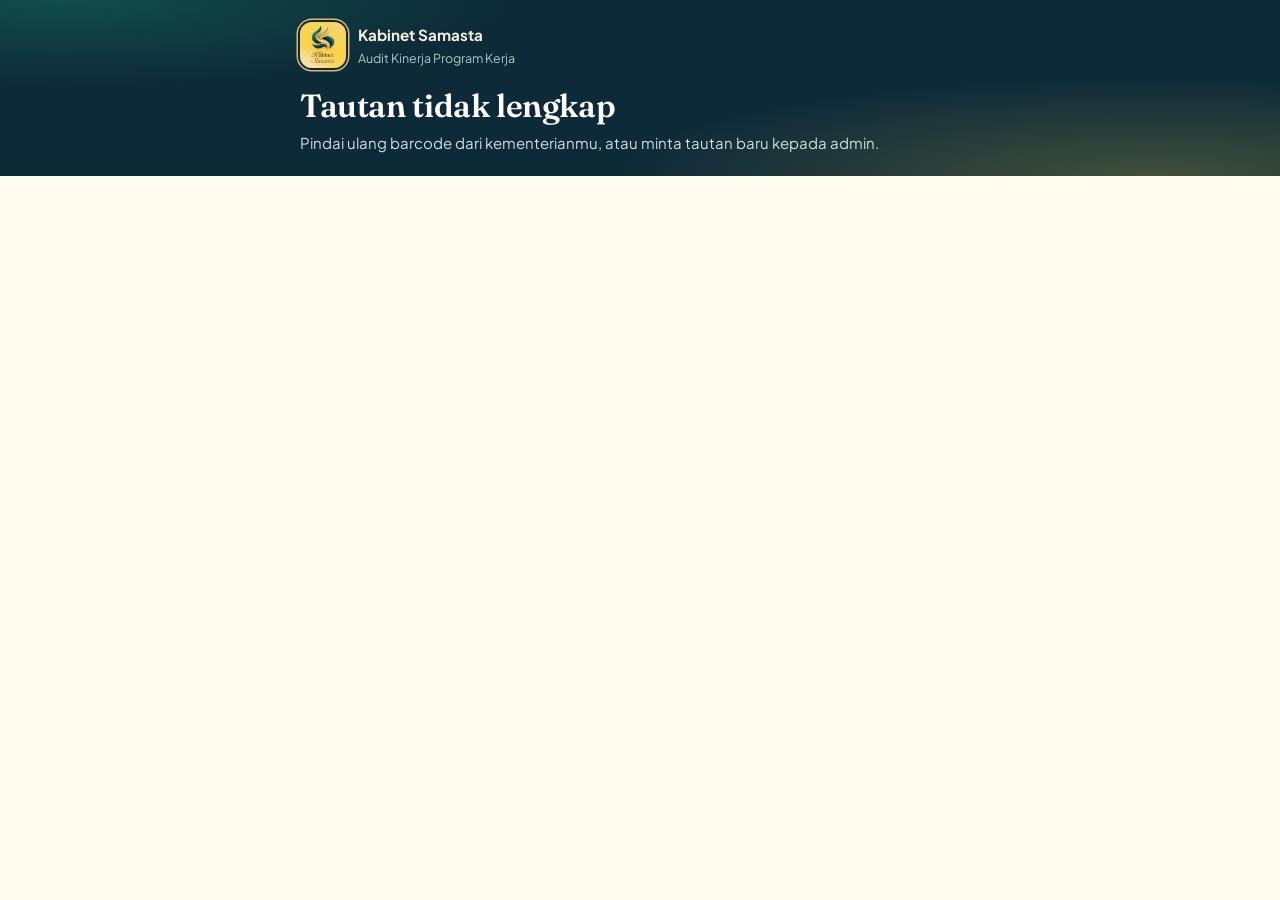
==== isi.html @ 8f0e62c9 "Add files via upload" ====
<!DOCTYPE html><html lang="id"><head><meta charset="utf-8"><meta name="viewport" content="width=device-width, initial-scale=1, viewport-fit=cover"><title>Isian Kinerja Kementerian | Kabinet Samasta</title>
<meta name="robots" content="noindex"><meta name="theme-color" content="#0d2a38"><link rel="icon" href="logo.webp">
<link rel="preconnect" href="https://fonts.googleapis.com"><link rel="preconnect" href="https://fonts.gstatic.com" crossorigin><link href="https://fonts.googleapis.com/css2?family=Fraunces:opsz,wght@9..144,500;9..144,600;9..144,700&family=Plus+Jakarta+Sans:wght@400;500;600;700&display=swap" rel="stylesheet"><link rel="stylesheet" href="tema.css">
<style>
body{background:var(--bg)}.top{background:var(--n);color:#f6f1de;padding:22px 20px 0;background-image:radial-gradient(60% 80% at 90% 100%,rgba(248,210,74,.22),transparent 70%),radial-gradient(50% 70% at 5% 0%,rgba(20,112,90,.5),transparent 70%)}
.wrap{width:min(680px,100%);margin:auto}.brand{display:flex;gap:12px;align-items:center}.brand img{width:46px;border-radius:26%;box-shadow:0 0 0 2px var(--n),0 0 0 3.5px #d9b872}.brand small{display:block;color:#a9cbc4;font-size:.78rem}.brand b{font-size:.95rem}
.top h1{color:#fff;margin:20px 0 6px;font-size:clamp(1.5rem,6vw,2rem)}.top p{color:#cde0dc;margin:0 0 20px}
.rail{display:flex;gap:4px;padding:0 0 0;margin-top:6px}.rail i{flex:1;height:5px;border-radius:5px 5px 0 0;background:rgba(255,255,255,.18)}.rail i.d{background:var(--g)}
main{padding:22px 16px 90px;max-width:680px;margin:auto}.bar{position:fixed;left:0;right:0;bottom:0;background:rgba(255,251,239,.94);-webkit-backdrop-filter:blur(12px);backdrop-filter:blur(12px);border-top:1px solid var(--bd);padding:10px 16px calc(10px + env(safe-area-inset-bottom,0px))}.bar .wrap{display:flex;gap:10px}.bar .bt{flex:1}
.hint{color:var(--mu);font-size:.88rem}.kc{border:1.5px solid var(--bd);border-radius:18px;padding:12px;margin-bottom:10px;background:#fff}.kc .kr{grid-template-columns:1fr 1fr 1fr}.kc .kr .kn{grid-column:1/-1}.kc .x{margin-top:8px}
.ring{width:84px;height:104px;margin:0 auto 18px;background:var(--g);border-radius:var(--arch);display:grid;place-items:center;font:700 2.2rem var(--serif);color:var(--n)}
.cd.sum p{display:flex;justify-content:space-between;gap:12px;border-bottom:1px solid var(--bd);padding:6px 0;margin:0}.cd.sum span{color:var(--mu)}
</style></head><body>
<header class="top"><div class="wrap"><div class="brand"><img src="logo.webp" alt="Kabinet Samasta"><div><b>Kabinet Samasta</b><small>Audit Kinerja Program Kerja</small></div></div><h1 id="jd">Memuat…</h1><p id="sb2"></p><div class="rail" id="rail"></div></div></header>
<main id="m"></main><div class="bar" id="bar" hidden><div class="wrap"><button class="bt" id="bk">Kembali</button><button class="bt p" id="nx">Lanjut</button></div></div><div id="toast"></div>
<script src="config.js"></script><script src="audit-api.js"></script>
<script>
const $=s=>document.querySelector(s),E=s=>String(s??'').replace(/[&<>"]/g,c=>({'&':'&amp;','<':'&lt;','>':'&gt;','"':'&quot;'}[c])),uid=()=>Math.random().toString(36).slice(2,8);
const P=new URLSearchParams(location.hash.slice(1)),MID=P.get('m')||'',TKN=P.get('k')||'',SK='isi_'+MID;
let INFO=null,ST=0,SID=null,D={},LIST=[];const STEPS=['Program','Tujuan & KPI','Pelaksanaan','Dampak','Bukti'];
try{LIST=JSON.parse(localStorage.getItem(SK+'_l'))||[]}catch(e){}
function toast(m){const d=document.createElement('div');d.textContent=m;$('#toast').append(d);setTimeout(()=>d.remove(),3200)}
const base=()=>({name:'',pic:'',date:'',period:'',type:'',status:'Berjalan',budget:'',obj:'',kr:'',okr:70,kpis:[{n:'',u:'',t:'',r:'',w:100}],time:80,qual:80,adm:80,impact:70,sat:4,benef:'',outcome:'',evidence:''});
const fl=(l,h,s)=>`<label class="fl"><span>${l}</span>${h}${s?`<small>${s}</small>`:''}</label>`;
const inp=(k,t='text',x='')=>`<input data-k="${k}" type="${t}" value="${E(D[k])}" ${x}>`;
const sld=(k,l,s)=>`<div class="fl"><div class="sc"><span style="font-weight:600;font-size:.85rem">${l}</span><output id="o_${k}">${D[k]}</output><input type="range" min="0" max="100" step="5" data-k="${k}" value="${D[k]}" oninput="$('#o_${k}').value=this.value"><small>${s}</small></div></div>`;
async function init(){
  if(!MID||!TKN)return fail('Tautan tidak lengkap','Pindai ulang barcode dari kementerianmu, atau minta tautan baru kepada admin.');
  const r=await AUDIT.api('info',{mid:MID,tk:TKN});
  if(!r.ok)return fail(r.error=='jaringan'?'Server tidak terjangkau':'Barcode tidak berlaku',r.error=='jaringan'?'Periksa koneksi internet lalu muat ulang halaman.':'Barcode ini sudah diganti atau salah. Minta barcode terbaru kepada admin.');
  INFO=r;$('#jd').textContent=r.nama;home()}
function fail(t,s){$('#jd').textContent=t;$('#sb2').textContent=s;$('#m').innerHTML='';$('#bar').hidden=true}
function rail(){$('#rail').innerHTML=STEPS.map((_,i)=>`<i class="${i<=ST?'d':''}"></i>`).join('')}
/* ---- beranda: daftar isian ---- */
async function home(){ST=-1;rail();$('#bar').hidden=true;$('#sb2').textContent='Kepala: '+(INFO.kepala||'-')+(INFO.periode?' · Periode '+INFO.periode:'');
  $('#m').innerHTML='<div class="cd" style="text-align:center"><h3>Tambah program kerja</h3><p class="hint">Isi satu program kerja per formulir. Butuh sekitar 5 menit. Jawaban tersimpan otomatis sebagai draf.</p><button class="bt p" onclick="baru()">Isi program kerja baru</button></div><div id="ls"></div>';
  if(LIST.length){const r=await AUDIT.api('status',{mid:MID,tk:TKN,sids:LIST.map(x=>x.sid)});const S={};(r.data||[]).forEach(x=>S[x.sid]=x);
    const lb={menunggu:['Menunggu audit',2],revisi:['Perlu revisi',3],sah:['Disahkan',0]};
    $('#ls').innerHTML='<h3 style="margin:22px 0 10px">Isian yang sudah dikirim</h3>'+LIST.map(x=>{const s=S[x.sid]||{},a=lb[s.aud];return`<div class="cd" style="margin-bottom:10px"><div style="display:flex;gap:10px;justify-content:space-between;align-items:center"><b>${E(x.name)}</b>${a?`<span class="b f${a[1]}">${a[0]}</span>`:''}</div>${s.cat?`<div class="wn" style="margin-top:10px"><b>Catatan admin:</b> ${E(s.cat)}</div>`:''}${s.aud=='revisi'&&s.data?`<button class="bt s p" style="margin-top:10px" onclick="revisi('${x.sid}')">Perbaiki isian</button>`:''}</div>`}).join('');window._S=S}
  const dr=localStorage.getItem(SK+'_d');if(dr)$('#m').insertAdjacentHTML('afterbegin','<div class="wn">Ada draf yang belum dikirim. <button class="bt s" onclick="baru(1)">Lanjutkan draf</button></div>')}
function baru(lanjut){SID=null;D=base();if(lanjut){try{D=Object.assign(base(),JSON.parse(localStorage.getItem(SK+'_d')))}catch(e){}}form()}
function revisi(sid){const s=(window._S||{})[sid];if(!s||!s.data)return;SID=sid;D=Object.assign(base(),s.data);form()}
/* ---- formulir bertahap ---- */
function form(){ST=0;$('#bar').hidden=false;$('#sb2').textContent=SID?'Perbaiki isian sesuai catatan admin':'Isi dengan data yang sebenarnya. Admin akan memeriksa bukti.';draw()}
function draw(){rail();const s=ST,h=[];
  if(s==0)h.push(fl('Nama program kerja *',inp('name')),fl('Penanggung jawab *',inp('pic')),fl('Tanggal pelaksanaan *',inp('date','date')),fl('Periode (bulan)',inp('period','month')),fl('Jenis program kerja',inp('type','text','placeholder="Contoh: Seminar, Pengabdian, Advokasi"')),fl('Status *',`<select data-k="status">${['Selesai','Berjalan','Belum dimulai','Tidak terlaksana','Dibatalkan'].map(x=>`<option ${D.status==x?'selected':''}>${x}</option>`).join('')}</select>`),fl('Anggaran terpakai (Rp)',inp('budget','number','min=0 inputmode="numeric"')));
  if(s==1)h.push(fl('Tujuan program (Objective) *',inp('obj','text','placeholder="Contoh: Meningkatkan keterlibatan mahasiswa"')),fl('Hasil kunci (Key Result)',inp('kr')),sld('okr','Keterkaitan dengan tujuan strategis kabinet','0 = tidak terkait, 100 = sangat terkait.'),'<h3 style="margin-top:18px">Indikator keberhasilan (KPI)</h3><p class="hint">Total bobot semua KPI harus 100%.</p><div id="kl">'+D.kpis.map(kpi).join('')+'</div><button class="bt s" onclick="addK()">Tambah KPI</button><p id="kw" style="margin-top:8px"></p>');
  if(s==2)h.push('<p class="hint">Nilai dirimu dengan jujur. Admin akan membandingkannya dengan bukti.</p>',sld('time','Ketepatan waktu','Pelaksanaan sesuai jadwal rencana.'),sld('qual','Kualitas pelaksanaan','Acara berjalan sesuai standar dan rencana.'),sld('adm','Kelengkapan administrasi','Proposal, LPJ, absensi, dan dokumentasi lengkap.'));
  if(s==3)h.push(fl('Jumlah penerima manfaat',inp('benef','number','min=0 inputmode="numeric"')),sld('impact','Dampak program','0 = tanpa dampak, 100 = dampak nyata dan berkelanjutan.'),fl('Perubahan yang dihasilkan (outcome)',inp('outcome')),`<div class="fl"><span style="font-weight:600;font-size:.85rem;display:block;margin-bottom:5px">Kepuasan peserta (1–5)</span><div class="stk">${[1,2,3,4,5].map(n=>`<button class="${n<=Math.round(D.sat)?'on':''}" onclick="star(${n})" aria-label="${n} bintang">★</button>`).join('')}</div><small class="hint" style="display:block;text-align:center">Dari survei peserta bila ada. 1 sangat tidak puas, 5 sangat puas.</small></div>`);
  if(s==4)h.push(fl('Bukti pendukung','<textarea data-k="evidence" placeholder="Satu tautan atau nama dokumen per baris&#10;LPJ: https://…&#10;Dokumentasi: https://…">'+E(D.evidence)+'</textarea>','Wajib bila status Selesai atau Berjalan.'),'<div class="cd sum" id="rv"></div>');
  $('#m').innerHTML=(s==4?'':'')+h.join('')+'<div class="er" id="er"></div>';$('#m').dataset.s=s;if(s==1)kwt();if(s==4)review();
  $('#bk').textContent=s==0?'Batal':'Kembali';$('#nx').textContent=s==4?'Kirim isian':'Lanjut';scrollTo(0,0)}
const kpi=k=>`<div class="kc"><div class="kr"><input class="kn" placeholder="Nama KPI, contoh: Jumlah peserta" value="${E(k.n)}"><input class="ku" placeholder="Satuan" value="${E(k.u)}"><input class="kt" type="number" min="0" inputmode="decimal" placeholder="Target" value="${k.t}"><input class="kv" type="number" min="0" inputmode="decimal" placeholder="Realisasi" value="${k.r}"></div><div class="kr" style="grid-template-columns:auto 1fr auto;margin:8px 0 0;align-items:center"><span class="hint">Bobot KPI (%)</span><input class="kw" type="number" min="0" max="100" inputmode="numeric" placeholder="Bobot %" value="${k.w}" oninput="kwt()"><button class="bt s r" onclick="this.closest('.kc').remove();kwt()">Hapus</button></div></div>`;
function addK(){grab();D.kpis.push({n:'',u:'',t:'',r:'',w:''});draw()}
function kwt(){const t=[...document.querySelectorAll('.kw')].reduce((a,i)=>a+(+i.value||0),0),e=$('#kw');if(e)e.innerHTML=`Total bobot: <b style="color:var(--c${t==100?0:4})">${t}%</b>`}
function star(n){D.sat=n;document.querySelectorAll('.stk button').forEach((b,i)=>b.classList.toggle('on',i<n))}
function grab(){document.querySelectorAll('[data-k]').forEach(e=>{D[e.dataset.k]=e.type=='range'||e.type=='number'&&['okr','time','qual','adm','impact'].includes(e.dataset.k)?+e.value:e.value.trim?e.value.trim():e.value});
  if(document.querySelector('.kc'))D.kpis=[...document.querySelectorAll('.kc')].map(r=>({n:r.querySelector('.kn').value.trim(),u:r.querySelector('.ku').value.trim(),t:r.querySelector('.kt').value,r:r.querySelector('.kv').value,w:r.querySelector('.kw').value}));
  try{if(!SID)localStorage.setItem(SK+'_d',JSON.stringify(D))}catch(e){}}
function check(s){const e=[];
  if(s==0){if(!D.name)e.push('Nama program kerja wajib diisi.');if(!D.pic)e.push('Penanggung jawab wajib diisi.');if(!D.date)e.push('Tanggal pelaksanaan wajib diisi.')}
  if(s==1){if(!D.obj)e.push('Tujuan program wajib diisi.');const k=D.kpis;if(!k.length)e.push('Tambahkan minimal satu KPI.');k.forEach((x,i)=>{if(!x.n||x.t===''||x.r===''||x.w==='')e.push('KPI '+(i+1)+': nama, target, realisasi, dan bobot wajib diisi.');else if(!(+x.t>0))e.push('KPI '+(i+1)+': target harus lebih dari 0.')});if(k.reduce((a,x)=>a+(+x.w||0),0)!=100)e.push('Total bobot KPI harus tepat 100%.')}
  if(s==4&&['Selesai','Berjalan'].includes(D.status)&&!D.evidence)e.push('Status '+D.status+' wajib menyertakan bukti (tautan atau nama dokumen).');return e}
function review(){$('#rv').innerHTML=`<h3>Periksa sebelum mengirim</h3>${[['Program',D.name],['Penanggung jawab',D.pic],['Status',D.status],['KPI',D.kpis.length+' indikator'],['Waktu / Kualitas / Admin',D.time+' / '+D.qual+' / '+D.adm],['Dampak',D.impact],['Kepuasan',D.sat+' dari 5'],['Penerima manfaat',D.benef||0]].map(([a,b])=>`<p><span>${a}</span><b>${E(b)}</b></p>`).join('')}`}
$('#bk').onclick=()=>{grab();if(ST==0){if(confirm('Keluar dari formulir? Draf tetap tersimpan.'))home()}else{ST--;draw()}};
$('#nx').onclick=async()=>{grab();const e=check(ST);if(e.length)return $('#er').innerHTML=e.map(x=>'• '+E(x)).join('<br>');
  if(ST<4){ST++;return draw()}
  const b=$('#nx');b.disabled=true;b.textContent='Mengirim…';
  const r=await AUDIT.api('kirim',{mid:MID,tk:TKN,sid:SID,data:Object.assign({},D,{kpis:D.kpis.map(k=>({n:k.n,u:k.u,t:+k.t,r:+k.r,w:+k.w}))})});b.disabled=false;
  if(!r.ok){b.textContent='Kirim isian';return $('#er').textContent=r.error=='jaringan'?'Koneksi gagal. Isian belum terkirim, coba lagi.':r.error=='terkunci'?'Isian ini sudah disahkan dan tidak bisa diubah.':'Isian ditolak server ('+r.error+'). Periksa data lalu coba lagi.'}
  if(!LIST.some(x=>x.sid==r.sid))LIST.unshift({sid:r.sid,name:D.name});try{localStorage.setItem(SK+'_l',JSON.stringify(LIST));if(!SID)localStorage.removeItem(SK+'_d')}catch(e){}
  $('#bar').hidden=true;ST=5;rail();$('#sb2').textContent='';$('#m').innerHTML=`<div class="cd" style="text-align:center"><div class="ring">✓</div><h2>Isian terkirim</h2><p>Terima kasih. Admin akan memeriksa isian <b>${E(D.name)}</b>. Buka kembali barcode ini untuk melihat status audit atau catatan revisi.</p><button class="bt p" onclick="home()">Kembali ke beranda</button></div>`};
init();
</script></body></html>
---- tema.css ----
/* tema.css: tampilan Kabinet Samasta (dipakai index.html dan isi.html) */
:root{--g:#f8d24a;--gs:#ffe27a;--gd:#8a6a2f;--t:#14705a;--n:#0d2a38;--n2:#123a42;--bg:#fffbef;--sand:#f6efd3;--cd:#fff;--tx:#0d2a38;--mu:#5b5a48;--bd:#e6dcb0;--c0:#14705a;--c1:#6fa83a;--c2:#e0a800;--c3:#e8742a;--c4:#b3261e;--sh:0 1px 2px rgba(13,42,56,.06),0 8px 24px -12px rgba(13,42,56,.18);--serif:"Fraunces",Georgia,serif;--sans:"Plus Jakarta Sans",system-ui,-apple-system,"Segoe UI",Roboto,sans-serif;--arch:999px 999px 0 0;box-sizing:border-box;padding-top:env(safe-area-inset-top,0px);padding-bottom:env(safe-area-inset-bottom,0px)}
[hidden]{display:none!important}html{scroll-padding-top:env(safe-area-inset-top,0px);height:100%;-webkit-text-size-adjust:100%}*{box-sizing:border-box}
body{margin:0;font:15px/1.65 var(--sans);background:var(--bg);color:var(--tx);min-height:100%;-webkit-font-smoothing:antialiased}
h1,h2,h3{font-family:var(--serif);margin:0 0 .4em;color:var(--n);font-weight:600;letter-spacing:-.012em;text-wrap:balance}
h1{font-size:clamp(1.6rem,3.4vw,2.2rem);line-height:1.15}h2{font-size:1.35rem}h3{font-size:1.08rem}p{margin:.3em 0}.tx{fill:var(--tx)}a{color:var(--t)}
button,input,select,textarea{font:inherit;color:inherit}::selection{background:var(--g);color:var(--n)}
.bt{min-height:44px;padding:0 20px;border-radius:999px;border:1.5px solid var(--bd);background:var(--cd);cursor:pointer;font-weight:600;transition:transform .2s,background .2s,box-shadow .2s}
.bt:hover{background:var(--sand)}.bt.p{background:linear-gradient(180deg,var(--gs),var(--g));border-color:transparent;color:var(--n);box-shadow:0 6px 18px -8px rgba(248,210,74,.9)}.bt.p:hover{transform:translateY(-1px)}
.bt.d{background:var(--n);color:#fff;border-color:transparent}.bt.d:hover{background:var(--n2)}.bt.r{color:var(--c4);border-color:var(--c4)}.bt:disabled{opacity:.45;cursor:not-allowed}.bt.s{min-height:36px;padding:0 14px;font-size:.85rem}
input,select,textarea{width:100%;min-height:46px;padding:8px 14px;border:1.5px solid var(--bd);border-radius:14px;background:#fff}textarea{min-height:90px}input:focus,select:focus,textarea:focus{border-color:var(--t)}
input[type=range]{padding:0;min-height:30px;accent-color:var(--t);border:0;background:none}
:focus-visible{outline:3px solid var(--g);outline-offset:2px;border-radius:8px}
/* masuk */
#login{min-height:100vh;display:grid;place-items:center;padding:20px;background:radial-gradient(60% 70% at 85% 100%,rgba(248,210,74,.22),transparent 70%),radial-gradient(50% 60% at 8% 0%,rgba(20,112,90,.5),transparent 70%),var(--n)}
.lc{background:linear-gradient(165deg,#fde37a,#f8d24a 55%,#f1c332);border-radius:999px 999px 28px 28px;padding:44px 28px 30px;max-width:380px;width:100%;text-align:center;box-shadow:0 24px 60px -20px rgba(0,0,0,.6)}
.lc img{width:150px;border-radius:26%;box-shadow:0 0 0 5px var(--bg),0 0 0 6.5px #d9b872,0 14px 30px rgba(13,42,56,.35)}.lc h2{margin-top:18px}.lc p{color:var(--gd);font-weight:600}
.lc input{text-align:center;letter-spacing:.3em;margin:14px 0 8px;border-color:rgba(13,42,56,.25)}.lc .bt.p{background:var(--n);color:var(--g);box-shadow:none}
.er{color:var(--c4);font-size:.9rem;min-height:1.3em;font-weight:600}
/* kerangka admin */
.app{display:grid;grid-template-columns:260px 1fr;min-height:100vh}
#sb{background:var(--n);color:#dbe8e4;padding:20px 14px;position:sticky;top:0;height:100vh;overflow:auto;display:flex;flex-direction:column;gap:3px;border-right:1px solid #21505a}
#sb .lg{width:100%;max-width:120px;border-radius:26%;margin:0 auto 6px;display:block;box-shadow:0 0 0 4px var(--n),0 0 0 5.5px #d9b872}#sb .bn{text-align:center;font:600 .95rem var(--serif);color:var(--g);margin-bottom:18px}#sb .bn small{display:block;font:500 .75rem var(--sans);color:#a9cbc4}
#sb a{display:flex;gap:10px;align-items:center;padding:10px 14px;border-radius:999px;color:#bcd5cf;text-decoration:none;cursor:pointer;font-weight:500;font-size:.92rem;transition:background .2s}#sb a.on{background:var(--g);color:var(--n);font-weight:700}#sb a:hover:not(.on){background:rgba(255,255,255,.08)}
#sb a em{margin-left:auto;font-style:normal;background:var(--c3);color:#fff;border-radius:99px;font-size:.72rem;padding:0 8px;font-weight:700}
svg.i{width:19px;height:19px;stroke:currentColor;fill:none;stroke-width:1.8;stroke-linecap:round;stroke-linejoin:round;flex:none}
.tb{display:flex;gap:10px;padding:12px 24px;align-items:center;border-bottom:1px solid var(--bd);position:sticky;top:0;background:rgba(255,251,239,.9);-webkit-backdrop-filter:blur(12px);backdrop-filter:blur(12px);z-index:5}.tb button{display:none}.tb input{border-radius:999px;max-width:520px}
main{padding:28px 24px 48px;max-width:1200px}
.cd{background:var(--cd);border:1px solid var(--bd);border-radius:20px;padding:20px;box-shadow:var(--sh)}
.gr{display:grid;gap:16px;grid-template-columns:repeat(auto-fit,minmax(min(100%,300px),1fr))}.gs{grid-template-columns:repeat(auto-fit,minmax(min(100%,170px),1fr))}
.kp b{display:block;font:600 1.9rem/1.1 var(--serif);color:var(--n);font-variant-numeric:tabular-nums}.kp span{color:var(--mu);font-size:.85rem}
.kp.h{background:var(--n);border-color:var(--n)}.kp.h b{color:var(--g)}.kp.h span{color:#a9cbc4}
.hd{display:flex;gap:16px;align-items:center;margin-bottom:20px;flex-wrap:wrap}.hd>img{width:72px;border-radius:26%;box-shadow:0 0 0 3px var(--bg),0 0 0 4.5px #d9b872}.hd div{flex:1;min-width:200px}.hd p{color:var(--mu)}
.b{display:inline-block;padding:2px 11px;border-radius:99px;font-size:.78rem;font-weight:700;color:#fff;white-space:nowrap}
.f0{background:var(--c0)}.f1{background:var(--c1)}.f2{background:var(--c2);color:var(--n)}.f3{background:var(--c3)}.f4{background:var(--c4)}.f5{background:#8a8a78}
.br{margin:9px 0}.bl{display:flex;justify-content:space-between;font-size:.88rem}.tk{height:9px;background:var(--sand);border-radius:9px;overflow:hidden}.tk i{display:block;height:100%;border-radius:9px;transition:width .5s}
.ov{overflow-x:auto}table{border-collapse:collapse;width:100%;font-size:.9rem}th,td{padding:10px;border-bottom:1px solid var(--bd);text-align:left;white-space:nowrap}th{color:var(--mu);font-weight:600;font-size:.8rem}tr.cl{cursor:pointer}tr.cl:hover{background:var(--sand)}
.em{padding:32px;text-align:center;color:var(--mu);border:1.5px dashed #d3c68f;border-radius:24px}
.fb{display:flex;gap:8px;flex-wrap:wrap;margin-bottom:16px}.fb select{width:auto;flex:1;min-width:140px;border-radius:999px}
.tabs{display:flex;gap:6px;flex-wrap:wrap;margin-bottom:14px}.tabs button{min-height:38px;padding:0 16px;border-radius:99px;border:1.5px solid var(--bd);background:var(--cd);cursor:pointer;font-weight:500}.tabs .on{background:var(--g);border-color:var(--g);color:var(--n);font-weight:700}
.dn{display:flex;gap:14px;align-items:center;flex-wrap:wrap}.dn ul{list-style:none;padding:0;margin:0}.dn li i{display:inline-block;width:10px;height:10px;border-radius:3px;margin-right:6px}.rd{max-width:300px;width:100%;display:block;margin:auto}
.fl{display:block;margin:12px 0}.fl>span{display:block;font-size:.85rem;font-weight:600;margin-bottom:5px}.fl small{color:var(--mu)}
.steps{display:flex;gap:6px;margin-bottom:16px;overflow-x:auto}.steps button{flex:1;min-width:84px;min-height:42px;border-radius:99px;border:1.5px solid var(--bd);background:var(--cd);font-size:.8rem;cursor:pointer;font-weight:500}.steps .on{background:var(--g);border-color:var(--g);color:var(--n);font-weight:700}
.stp{display:none}.stp.on{display:block}.kr{display:grid;grid-template-columns:2fr 1fr 1fr 1fr 1fr auto;gap:6px;margin-bottom:8px}
.wn{background:rgba(248,210,74,.25);border-left:4px solid var(--c2);padding:9px 14px;border-radius:10px;margin:8px 0;font-size:.9rem}.wn.x{background:rgba(179,38,30,.09);border-color:var(--c4)}
.ok{background:rgba(20,112,90,.1);border-left:4px solid var(--t);padding:9px 14px;border-radius:10px;margin:8px 0;font-size:.9rem}
#dlg{position:fixed;inset:0;background:rgba(13,42,56,.55);display:grid;place-items:center;padding:16px;z-index:50}#dlg>div{background:var(--cd);border-radius:24px;padding:24px;max-width:460px;width:100%;max-height:90vh;overflow:auto}
#toast{position:fixed;bottom:calc(16px + env(safe-area-inset-bottom,0px));left:50%;transform:translateX(-50%);z-index:60;display:grid;gap:6px}#toast div{background:var(--n);color:var(--g);padding:11px 18px;border-radius:999px;box-shadow:0 8px 20px rgba(0,0,0,.25);font-weight:600}
/* barcode */
.qrc{text-align:center}.qrc .qq{width:min(100%,220px);margin:6px auto 10px;padding:10px;background:#fff;border:1.5px solid var(--bd);border-radius:20px}.qrc .qq svg{width:100%;height:auto;display:block}.qrc code{display:block;font-size:.72rem;color:var(--mu);word-break:break-all;margin:6px 0}
.arc{background:linear-gradient(165deg,#fde37a,#f8d24a 55%,#f1c332);border-radius:999px 999px 20px 20px;padding:34px 18px 18px;text-align:center}
.pill{display:inline-block;padding:2px 12px;border-radius:99px;font-size:.78rem;font-weight:700;background:var(--sand);color:var(--n);border:1px solid var(--bd)}
.stk{display:flex;gap:6px;justify-content:center;margin:6px 0}.stk button{width:46px;height:46px;border-radius:50%;border:1.5px solid var(--bd);background:#fff;font-size:1.25rem;cursor:pointer;color:#b9ad7a}.stk .on{background:var(--g);border-color:var(--g);color:var(--n)}
.sc{display:grid;grid-template-columns:1fr auto;gap:2px 12px;align-items:center}.sc output{font:600 1.2rem var(--serif);min-width:2.4em;text-align:right}.sc small{grid-column:1/-1;color:var(--mu)}
#rpt{display:none}
@media(max-width:820px){.app{grid-template-columns:1fr}#sb{position:fixed;left:0;top:0;width:260px;z-index:40;transform:translateX(-105%);transition:transform .2s}#sb.o{transform:none}.tb button{display:block}main{padding:14px}.kr{grid-template-columns:1fr 1fr}.kr .kn{grid-column:1/-1}}
@media print{@page{size:A4;margin:18mm 14mm;@top-left{content:"Kabinet Samasta · Laporan Kinerja";font-size:9pt;color:#0F6B5A}@bottom-right{content:"Halaman " counter(page);font-size:9pt}}
body>*:not(#rpt){display:none!important}#rpt{display:block;color:#111;background:#fff;-webkit-print-color-adjust:exact;print-color-adjust:exact;font-size:10.5pt}#rpt .cd{box-shadow:none;break-inside:avoid;margin-bottom:8px}#rpt section{break-before:page}#rpt section:first-child{break-before:auto}#rpt h1,#rpt h2,#rpt h3{color:#0B2A3C}#rpt .cv{text-align:center;padding-top:50mm}#rpt .cv img{width:60mm;border-radius:6mm}#rpt tr{break-inside:avoid}#rpt .tx{fill:#111}.gr{display:block}.gr>*{margin-bottom:8px}}
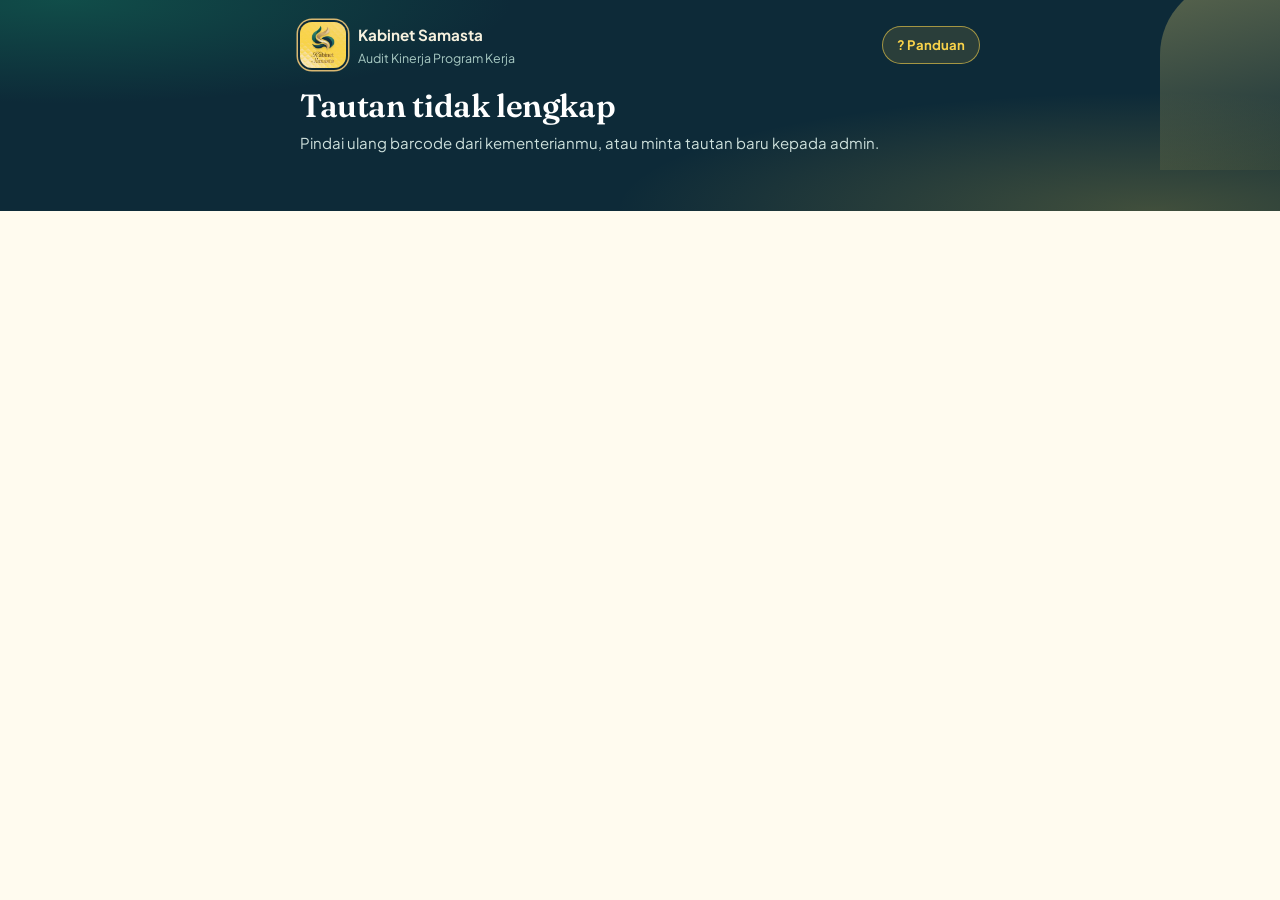
==== commit 23240556: "Add files via upload" ====
--- a/isi.html
+++ b/isi.html
@@ -10,30 +10,54 @@
 .hint{color:var(--mu);font-size:.88rem}.kc{border:1.5px solid var(--bd);border-radius:18px;padding:12px;margin-bottom:10px;background:#fff}.kc .kr{grid-template-columns:1fr 1fr 1fr}.kc .kr .kn{grid-column:1/-1}.kc .x{margin-top:8px}
 .ring{width:84px;height:104px;margin:0 auto 18px;background:var(--g);border-radius:var(--arch);display:grid;place-items:center;font:700 2.2rem var(--serif);color:var(--n)}
 .cd.sum p{display:flex;justify-content:space-between;gap:12px;border-bottom:1px solid var(--bd);padding:6px 0;margin:0}.cd.sum span{color:var(--mu)}
+
+.top{position:relative;overflow:hidden}.top::before{content:"";position:absolute;right:-30px;top:-20px;width:150px;height:190px;border-radius:999px 999px 0 0;background:linear-gradient(165deg,rgba(253,227,122,.32),rgba(248,210,74,.04));pointer-events:none}.top .wrap{position:relative}
+.brand .gb{margin-left:auto;min-height:38px;padding:0 14px;border-radius:999px;border:1.5px solid rgba(248,210,74,.6);background:rgba(248,210,74,.12);color:var(--g);font-weight:700;font-size:.82rem;cursor:pointer}
+.stl{margin:0 0 8px;font-size:.78rem;color:var(--g);font-weight:700;letter-spacing:.05em;text-transform:uppercase;min-height:1.2em}
+.rail i{transition:background .4s,transform .4s;transform-origin:bottom}.rail i.d{transform:scaleY(1.5)}
+.gd{background:#fff;border:1.5px solid var(--bd);border-radius:20px;margin-bottom:16px;box-shadow:var(--sh);overflow:hidden}.gd summary{list-style:none;display:flex;gap:10px;align-items:center;padding:14px 16px;cursor:pointer}.gd summary::-webkit-details-marker{display:none}.gd summary b{flex:1;font-family:var(--serif);font-size:1rem}.gd summary em{font-style:normal;font-size:.74rem;color:var(--mu)}
+.gi{width:28px;height:28px;border-radius:50%;background:var(--g);color:var(--n);display:grid;place-items:center;font-weight:800;flex:none}.gd>p{margin:0;padding:0 16px 10px}.gx{margin:0 16px 16px;padding:12px 14px;border-radius:14px;background:var(--sand);font-size:.88rem;line-height:1.65}
+.hw{display:grid;gap:10px;margin-bottom:16px}.hs{display:grid;grid-template-columns:44px 1fr;gap:0 12px;background:#fff;border:1.5px solid var(--bd);border-radius:18px;padding:12px 14px;align-items:center}.hs i{grid-row:1/3;width:44px;height:52px;border-radius:999px 999px 10px 10px;background:linear-gradient(165deg,#fde37a,#f8d24a);display:grid;place-items:center;font:700 1.2rem var(--serif);font-style:normal;color:var(--n)}.hs b{font-family:var(--serif)}.hs span{color:var(--mu);font-size:.86rem}
+.kh{display:flex;justify-content:space-between;align-items:center;margin-bottom:8px}.ac{background:var(--sand);border-radius:99px;padding:1px 12px;font-weight:700;font-size:.8rem;transition:background .3s}.kf{display:block}.kf small{display:block;font-size:.75rem;font-weight:600;color:var(--mu);margin:0 0 3px}.kn2{margin-bottom:8px}.kr3{display:grid;grid-template-columns:repeat(3,1fr);gap:8px}.kb{display:flex;gap:10px;align-items:flex-end;margin-top:8px}.kb .kf{flex:1}
+@media(max-width:420px){.kr3{grid-template-columns:1fr 1fr}.kr3 .kf:first-child{grid-column:1/-1}}
+#m.swap>*{animation:rise .45s cubic-bezier(.2,.7,.2,1) backwards}#m.swap>*:nth-child(2){animation-delay:.05s}#m.swap>*:nth-child(3){animation-delay:.1s}#m.swap>*:nth-child(n+4){animation-delay:.15s}
+#gls{position:fixed;inset:0;background:rgba(13,42,56,.6);z-index:70;display:flex;align-items:flex-end;justify-content:center;animation:fade .25s}.gsh{background:var(--bg);width:min(680px,100%);max-height:86vh;overflow:auto;border-radius:28px 28px 0 0;padding:20px 16px calc(20px + env(safe-area-inset-bottom,0px));animation:sheet .42s cubic-bezier(.2,.9,.2,1)}.gsh .gd{margin-bottom:10px}
+@keyframes fade{from{opacity:0}}@keyframes sheet{from{transform:translateY(100%)}}
+.cfw{position:relative;width:84px;height:104px;margin:0 auto 18px}.cfw .ring{margin:0;animation:pop .6s backwards}.ring svg{width:44px;height:44px;fill:none;stroke:var(--n);stroke-width:5;stroke-linecap:round;stroke-linejoin:round;stroke-dasharray:50;stroke-dashoffset:50;animation:dr .5s .35s forwards}@keyframes dr{to{stroke-dashoffset:0}}
+.cfw s{position:absolute;left:50%;top:55%;width:8px;height:8px;border-radius:2px;opacity:0;animation:bst .9s .3s ease-out forwards}@keyframes bst{0%{opacity:1;transform:rotate(var(--a)) translateY(0)}100%{opacity:0;transform:rotate(var(--a)) translateY(calc(var(--d)*-1.7)) scale(.5)}}
 </style></head><body>
-<header class="top"><div class="wrap"><div class="brand"><img src="logo.webp" alt="Kabinet Samasta"><div><b>Kabinet Samasta</b><small>Audit Kinerja Program Kerja</small></div></div><h1 id="jd">Memuat…</h1><p id="sb2"></p><div class="rail" id="rail"></div></div></header>
+<header class="top"><div class="wrap"><div class="brand"><img src="logo.webp" alt="Kabinet Samasta"><div><b>Kabinet Samasta</b><small>Audit Kinerja Program Kerja</small></div><button class="gb" onclick="gloss()" aria-label="Buka panduan istilah">? Panduan</button></div><h1 id="jd">Memuat…</h1><p id="sb2"></p><p class="stl" id="stl"></p><div class="rail" id="rail"></div></div></header>
 <main id="m"></main><div class="bar" id="bar" hidden><div class="wrap"><button class="bt" id="bk">Kembali</button><button class="bt p" id="nx">Lanjut</button></div></div><div id="toast"></div>
 <script src="config.js"></script><script src="audit-api.js"></script>
 <script>
 const $=s=>document.querySelector(s),E=s=>String(s??'').replace(/[&<>"]/g,c=>({'&':'&amp;','<':'&lt;','>':'&gt;','"':'&quot;'}[c])),uid=()=>Math.random().toString(36).slice(2,8);
 const P=new URLSearchParams(location.hash.slice(1)),MID=P.get('m')||'',TKN=P.get('k')||'',SK='isi_'+MID;
-let INFO=null,ST=0,SID=null,D={},LIST=[];const STEPS=['Program','Tujuan & KPI','Pelaksanaan','Dampak','Bukti'];
+let INFO=null,ST=0,SID=null,D={},LIST=[];const STEPS=['Program','Tujuan & KPI','Hasil','Bukti'];
 try{LIST=JSON.parse(localStorage.getItem(SK+'_l'))||[]}catch(e){}
 function toast(m){const d=document.createElement('div');d.textContent=m;$('#toast').append(d);setTimeout(()=>d.remove(),3200)}
-const base=()=>({name:'',pic:'',date:'',period:'',type:'',status:'Berjalan',budget:'',obj:'',kr:'',okr:70,kpis:[{n:'',u:'',t:'',r:'',w:100}],time:80,qual:80,adm:80,impact:70,sat:4,benef:'',outcome:'',evidence:''});
+const base=()=>({name:'',pic:'',date:'',period:'',type:'',status:'Berjalan',budget:'',obj:'',kr:'',kpis:[{n:'',u:'',t:'',r:'',w:100}],benef:'',outcome:'',evidence:''});
 const fl=(l,h,s)=>`<label class="fl"><span>${l}</span>${h}${s?`<small>${s}</small>`:''}</label>`;
 const inp=(k,t='text',x='')=>`<input data-k="${k}" type="${t}" value="${E(D[k])}" ${x}>`;
 const sld=(k,l,s)=>`<div class="fl"><div class="sc"><span style="font-weight:600;font-size:.85rem">${l}</span><output id="o_${k}">${D[k]}</output><input type="range" min="0" max="100" step="5" data-k="${k}" value="${D[k]}" oninput="$('#o_${k}').value=this.value"><small>${s}</small></div></div>`;
+const IN=[['Data dasar program','Ceritakan kegiatan yang sudah atau akan dilaksanakan. Isi apa adanya, tidak perlu menilai diri sendiri.','<b>Contoh:</b> Seminar Literasi Digital · PJ Rani · 10 November 2026 · status Selesai'],
+['Tujuan (OKR) dan KPI','Tulis alasan kegiatan ini dibuat (tujuan), lalu angka yang membuktikan hasilnya. Angkanya cukup diambil dari data kegiatan, misalnya daftar hadir atau hasil survei.','<b>Contoh lengkap</b><br>Objective: Meningkatkan literasi digital mahasiswa<br>Key Result: 500 mahasiswa mengikuti pelatihan<br>KPI 1: Jumlah peserta · target 500 · realisasi 430 · bobot 60%<br>KPI 2: Kepuasan peserta (%) · target 90 · realisasi 85 · bobot 40%<br><i>Capaian dihitung otomatis: 430 dari 500 = 86%.</i>'],
+['Hasil nyata','Ceritakan siapa yang merasakan manfaatnya dan apa yang berubah setelah kegiatan, bukan hanya acaranya berlangsung.','<b>Contoh:</b> 80 mahasiswa ikut. Setelah seminar, peserta bisa membedakan berita hoaks dan membuat 12 konten edukasi.'],
+['Bukti pendukung','Bukti membuat Irjen bisa memeriksa isianmu dengan cepat. Tempel tautan atau tulis nama dokumennya, satu per baris.','<b>Contoh:</b><br>LPJ: tautan Google Drive<br>Dokumentasi: tautan folder foto<br>Daftar hadir: tautan spreadsheet']];
+const intro=s=>`<details class="gd" open><summary><span class="gi">?</span><b>${IN[s][0]}</b><em>Bantuan</em></summary><p>${IN[s][1]}</p><div class="gx">${IN[s][2]}</div></details>`;
+const GL=[['Program kerja (proker)','Satu kegiatan atau program yang dijalankan kementerian, misalnya seminar, pelatihan, atau pengabdian masyarakat.'],['OKR','Singkatan Objective and Key Results: cara menuliskan tujuan beserta hasil terukurnya.'],['Objective (tujuan)','Tujuan besar yang ingin dicapai, ditulis sebagai kalimat. Contoh: meningkatkan literasi digital mahasiswa.'],['Key Result (hasil kunci)','Hasil terukur yang menandakan tujuan tercapai. Contoh: 500 mahasiswa mengikuti pelatihan.'],['KPI','Key Performance Indicator: angka yang dipakai mengukur keberhasilan program, misalnya jumlah peserta atau persentase kepuasan.'],['Target','Angka yang direncanakan sebelum kegiatan berlangsung.'],['Realisasi','Angka yang benar-benar tercapai setelah kegiatan. Boleh lebih kecil atau lebih besar dari target.'],['Capaian','Realisasi dibagi target. Target 500 dan realisasi 430 berarti capaian 86%. Dihitung otomatis.'],['Bobot','Tingkat kepentingan sebuah KPI. KPI yang paling penting diberi bobot lebih besar. Jumlah semua bobot harus 100%.'],['Penerima manfaat','Orang yang merasakan manfaat langsung dari program, misalnya peserta atau warga sasaran.'],['Outcome (hasil dan dampak)','Perubahan yang terjadi setelah kegiatan, bukan sekadar kegiatannya berlangsung.'],['Bukti','Dokumen yang membuktikan isianmu: LPJ, foto dokumentasi, daftar hadir, atau tautan unggahan.'],['Siapa yang menilai?','Kamu tidak perlu menilai diri sendiri. Inspektorat Jenderal (Irjen) memeriksa bukti lalu memberi nilai.']];
+function gloss(){if($('#gls'))return;const d=document.createElement('div');d.id='gls';d.innerHTML='<div class="gsh"><div style="display:flex;align-items:center;gap:10px;margin-bottom:12px"><h2 style="margin:0;flex:1">Panduan istilah</h2><button class="bt s" onclick="glx()">Tutup</button></div><p class="hint" style="margin-bottom:12px">Ketuk istilah untuk melihat artinya.</p>'+GL.map(g=>'<details class="gd"><summary><span class="gi">i</span><b>'+g[0]+'</b></summary><p>'+g[1]+'</p></details>').join('')+'</div>';d.onclick=e=>{if(e.target==d)glx()};document.body.append(d);document.body.style.overflow='hidden'}
+function glx(){const d=$('#gls');if(d){d.remove();document.body.style.overflow=''}}
+function swap(){const m=$('#m');m.classList.remove('swap');void m.offsetWidth;m.classList.add('swap')}
 async function init(){
   if(!MID||!TKN)return fail('Tautan tidak lengkap','Pindai ulang barcode dari kementerianmu, atau minta tautan baru kepada admin.');
   const r=await AUDIT.api('info',{mid:MID,tk:TKN});
-  if(!r.ok)return fail(r.error=='jaringan'?'Server tidak terjangkau':'Barcode tidak berlaku',r.error=='jaringan'?'Periksa koneksi internet lalu muat ulang halaman.':'Barcode ini sudah diganti atau salah. Minta barcode terbaru kepada admin.');
+  if(!r.ok){if(AUDIT.uji())return fail('Server audit belum tersambung','Admin perlu mengisi AUDIT_ENDPOINT di config.js agar barcode bisa dipakai dari perangkat lain.');return fail(r.error=='jaringan'?'Server tidak terjangkau':'Barcode tidak berlaku',r.error=='jaringan'?'Periksa koneksi internet lalu muat ulang halaman.':r.error=='tunggu'?'Terlalu banyak percobaan. Coba lagi beberapa menit lagi.':'Barcode ini sudah diganti, atau admin belum membuka menu Barcode setelah menambah kementerian. Hubungi admin.')}
   INFO=r;$('#jd').textContent=r.nama;home()}
 function fail(t,s){$('#jd').textContent=t;$('#sb2').textContent=s;$('#m').innerHTML='';$('#bar').hidden=true}
-function rail(){$('#rail').innerHTML=STEPS.map((_,i)=>`<i class="${i<=ST?'d':''}"></i>`).join('')}
+function rail(){$('#rail').innerHTML=STEPS.map((_,i)=>`<i class="${i<=ST?'d':''}"></i>`).join('');$('#stl').textContent=ST>=0&&ST<STEPS.length?'Langkah '+(ST+1)+' dari '+STEPS.length+' · '+STEPS[ST]:''}
 /* ---- beranda: daftar isian ---- */
 async function home(){ST=-1;rail();$('#bar').hidden=true;$('#sb2').textContent='Kepala: '+(INFO.kepala||'-')+(INFO.periode?' · Periode '+INFO.periode:'');
-  $('#m').innerHTML='<div class="cd" style="text-align:center"><h3>Tambah program kerja</h3><p class="hint">Isi satu program kerja per formulir. Butuh sekitar 5 menit. Jawaban tersimpan otomatis sebagai draf.</p><button class="bt p" onclick="baru()">Isi program kerja baru</button></div><div id="ls"></div>';
+  $('#m').innerHTML='<div class="hw"><div class="hs"><i>1</i><b>Isi informasi</b><span>Data program, angka KPI, dan bukti dalam 4 langkah singkat.</span></div><div class="hs"><i>2</i><b>Irjen menilai</b><span>Inspektorat Jenderal memeriksa bukti lalu memberi nilai.</span></div><div class="hs"><i>3</i><b>Pantau status</b><span>Buka barcode ini lagi untuk melihat status dan catatan Irjen.</span></div></div><details class="gd"><summary><span class="gi">✓</span><b>Siapkan dulu sebelum mengisi</b></summary><div class="gx">• Nama, tanggal, dan penanggung jawab kegiatan<br>• Angka target dan realisasi (dari daftar hadir, survei, atau laporan)<br>• Tautan LPJ, foto dokumentasi, atau daftar hadir</div></details><div class="cd" style="text-align:center"><h3>Tambah program kerja</h3><p class="hint">Isi satu program kerja per formulir, cukup informasi tanpa penilaian. Butuh sekitar 5 menit. Jawaban tersimpan otomatis sebagai draf.</p><button class="bt p" onclick="baru()">Isi program kerja baru</button></div><div id="ls"></div>';swap();
   if(LIST.length){const r=await AUDIT.api('status',{mid:MID,tk:TKN,sids:LIST.map(x=>x.sid)});const S={};(r.data||[]).forEach(x=>S[x.sid]=x);
     const lb={menunggu:['Menunggu audit',2],revisi:['Perlu revisi',3],sah:['Disahkan',0]};
     $('#ls').innerHTML='<h3 style="margin:22px 0 10px">Isian yang sudah dikirim</h3>'+LIST.map(x=>{const s=S[x.sid]||{},a=lb[s.aud];return`<div class="cd" style="margin-bottom:10px"><div style="display:flex;gap:10px;justify-content:space-between;align-items:center"><b>${E(x.name)}</b>${a?`<span class="b f${a[1]}">${a[0]}</span>`:''}</div>${s.cat?`<div class="wn" style="margin-top:10px"><b>Catatan admin:</b> ${E(s.cat)}</div>`:''}${s.aud=='revisi'&&s.data?`<button class="bt s p" style="margin-top:10px" onclick="revisi('${x.sid}')">Perbaiki isian</button>`:''}</div>`}).join('');window._S=S}
@@ -41,18 +65,18 @@
 function baru(lanjut){SID=null;D=base();if(lanjut){try{D=Object.assign(base(),JSON.parse(localStorage.getItem(SK+'_d')))}catch(e){}}form()}
 function revisi(sid){const s=(window._S||{})[sid];if(!s||!s.data)return;SID=sid;D=Object.assign(base(),s.data);form()}
 /* ---- formulir bertahap ---- */
-function form(){ST=0;$('#bar').hidden=false;$('#sb2').textContent=SID?'Perbaiki isian sesuai catatan admin':'Isi dengan data yang sebenarnya. Admin akan memeriksa bukti.';draw()}
+function form(){ST=0;$('#bar').hidden=false;$('#sb2').textContent=SID?'Perbaiki isian sesuai catatan admin':'Isi informasi sesuai kenyataan. Penilaian dilakukan oleh Inspektorat Jenderal.';draw()}
 function draw(){rail();const s=ST,h=[];
-  if(s==0)h.push(fl('Nama program kerja *',inp('name')),fl('Penanggung jawab *',inp('pic')),fl('Tanggal pelaksanaan *',inp('date','date')),fl('Periode (bulan)',inp('period','month')),fl('Jenis program kerja',inp('type','text','placeholder="Contoh: Seminar, Pengabdian, Advokasi"')),fl('Status *',`<select data-k="status">${['Selesai','Berjalan','Belum dimulai','Tidak terlaksana','Dibatalkan'].map(x=>`<option ${D.status==x?'selected':''}>${x}</option>`).join('')}</select>`),fl('Anggaran terpakai (Rp)',inp('budget','number','min=0 inputmode="numeric"')));
-  if(s==1)h.push(fl('Tujuan program (Objective) *',inp('obj','text','placeholder="Contoh: Meningkatkan keterlibatan mahasiswa"')),fl('Hasil kunci (Key Result)',inp('kr')),sld('okr','Keterkaitan dengan tujuan strategis kabinet','0 = tidak terkait, 100 = sangat terkait.'),'<h3 style="margin-top:18px">Indikator keberhasilan (KPI)</h3><p class="hint">Total bobot semua KPI harus 100%.</p><div id="kl">'+D.kpis.map(kpi).join('')+'</div><button class="bt s" onclick="addK()">Tambah KPI</button><p id="kw" style="margin-top:8px"></p>');
-  if(s==2)h.push('<p class="hint">Nilai dirimu dengan jujur. Admin akan membandingkannya dengan bukti.</p>',sld('time','Ketepatan waktu','Pelaksanaan sesuai jadwal rencana.'),sld('qual','Kualitas pelaksanaan','Acara berjalan sesuai standar dan rencana.'),sld('adm','Kelengkapan administrasi','Proposal, LPJ, absensi, dan dokumentasi lengkap.'));
-  if(s==3)h.push(fl('Jumlah penerima manfaat',inp('benef','number','min=0 inputmode="numeric"')),sld('impact','Dampak program','0 = tanpa dampak, 100 = dampak nyata dan berkelanjutan.'),fl('Perubahan yang dihasilkan (outcome)',inp('outcome')),`<div class="fl"><span style="font-weight:600;font-size:.85rem;display:block;margin-bottom:5px">Kepuasan peserta (1–5)</span><div class="stk">${[1,2,3,4,5].map(n=>`<button class="${n<=Math.round(D.sat)?'on':''}" onclick="star(${n})" aria-label="${n} bintang">★</button>`).join('')}</div><small class="hint" style="display:block;text-align:center">Dari survei peserta bila ada. 1 sangat tidak puas, 5 sangat puas.</small></div>`);
-  if(s==4)h.push(fl('Bukti pendukung','<textarea data-k="evidence" placeholder="Satu tautan atau nama dokumen per baris&#10;LPJ: https://…&#10;Dokumentasi: https://…">'+E(D.evidence)+'</textarea>','Wajib bila status Selesai atau Berjalan.'),'<div class="cd sum" id="rv"></div>');
-  $('#m').innerHTML=(s==4?'':'')+h.join('')+'<div class="er" id="er"></div>';$('#m').dataset.s=s;if(s==1)kwt();if(s==4)review();
-  $('#bk').textContent=s==0?'Batal':'Kembali';$('#nx').textContent=s==4?'Kirim isian':'Lanjut';scrollTo(0,0)}
-const kpi=k=>`<div class="kc"><div class="kr"><input class="kn" placeholder="Nama KPI, contoh: Jumlah peserta" value="${E(k.n)}"><input class="ku" placeholder="Satuan" value="${E(k.u)}"><input class="kt" type="number" min="0" inputmode="decimal" placeholder="Target" value="${k.t}"><input class="kv" type="number" min="0" inputmode="decimal" placeholder="Realisasi" value="${k.r}"></div><div class="kr" style="grid-template-columns:auto 1fr auto;margin:8px 0 0;align-items:center"><span class="hint">Bobot KPI (%)</span><input class="kw" type="number" min="0" max="100" inputmode="numeric" placeholder="Bobot %" value="${k.w}" oninput="kwt()"><button class="bt s r" onclick="this.closest('.kc').remove();kwt()">Hapus</button></div></div>`;
+  if(s==0)h.push(fl('Nama program kerja *',inp('name'),'Nama kegiatannya, contoh: Seminar Literasi Digital.'),fl('Penanggung jawab *',inp('pic'),'Orang yang bertanggung jawab atas kegiatan ini.'),fl('Tanggal pelaksanaan *',inp('date','date'),'Tanggal kegiatan dilaksanakan (atau mulai dilaksanakan).'),fl('Periode (bulan)',inp('period','month')),fl('Jenis program kerja',inp('type','text','placeholder="Contoh: Seminar, Pengabdian, Advokasi"')),fl('Status *',`<select data-k="status">${['Selesai','Berjalan','Belum dimulai','Tidak terlaksana','Dibatalkan'].map(x=>`<option ${D.status==x?'selected':''}>${x}</option>`).join('')}</select>`,'Selesai: sudah terlaksana. Berjalan: sedang berlangsung. Belum dimulai: masih rencana. Tidak terlaksana atau Dibatalkan: tidak jadi dilaksanakan.'),fl('Anggaran terpakai (Rp)',inp('budget','number','min=0 inputmode="numeric"'),'Uang yang benar-benar terpakai, dalam rupiah. Kosongkan bila tanpa biaya.'));
+  if(s==1)h.push(fl('Tujuan program (Objective) *',inp('obj','text','placeholder="Contoh: Meningkatkan keterlibatan mahasiswa"'),'Tujuan besar program: apa yang ingin diubah atau dicapai.'),fl('Hasil kunci (Key Result)',inp('kr'),'Hasil terukur penanda tujuan tercapai. Contoh: 500 mahasiswa mengikuti pelatihan.'),'<h3 style="margin-top:18px">Indikator keberhasilan (KPI)</h3><p class="hint">KPI adalah angka pengukur keberhasilan. Isi <b>target</b> (rencana) dan <b>realisasi</b> (kenyataan). Total bobot semua KPI harus 100%.</p><div id="kl">'+D.kpis.map(kpi).join('')+'</div><button class="bt s" onclick="addK()">Tambah KPI</button><p id="kw" style="margin-top:8px"></p>');
+  if(s==2)h.push('<p class="hint">Cukup isi informasi apa adanya. Penilaian dilakukan oleh Inspektorat Jenderal.</p>',fl('Jumlah penerima manfaat',inp('benef','number','min=0 inputmode="numeric"'),'Jumlah orang yang merasakan manfaat langsung, misalnya jumlah peserta.'),fl('Hasil dan dampak yang terjadi','<textarea data-k="outcome" placeholder="Ceritakan apa yang berhasil dicapai dan perubahan yang dirasakan penerima manfaat">'+E(D.outcome)+'</textarea>'));
+  if(s==3)h.push(fl('Bukti pendukung','<textarea data-k="evidence" placeholder="Satu tautan atau nama dokumen per baris&#10;LPJ: https://…&#10;Dokumentasi: https://…">'+E(D.evidence)+'</textarea>','Wajib bila status Selesai atau Berjalan.'),'<div class="cd sum" id="rv"></div>');
+  $('#m').innerHTML=intro(s)+h.join('')+'<div class="er" id="er"></div>';swap();$('#m').dataset.s=s;if(s==1)kwt();if(s==3)review();
+  $('#bk').textContent=s==0?'Batal':'Kembali';$('#nx').textContent=s==3?'Kirim isian':'Lanjut';scrollTo(0,0)}
+const kpi=(k,i)=>`<div class="kc"><div class="kh"><b>KPI ${i+1}</b><span class="ac" title="Realisasi dibanding target">Capaian 0%</span></div><label class="kf kn2"><small>Nama KPI</small><input class="kn" placeholder="Contoh: Jumlah peserta" value="${E(k.n)}"></label><div class="kr3"><label class="kf"><small>Satuan</small><input class="ku" placeholder="orang, %, kali" value="${E(k.u)}"></label><label class="kf"><small>Target (rencana)</small><input class="kt" type="number" min="0" inputmode="decimal" placeholder="500" value="${k.t}" oninput="kwt()"></label><label class="kf"><small>Realisasi (tercapai)</small><input class="kv" type="number" min="0" inputmode="decimal" placeholder="430" value="${k.r}" oninput="kwt()"></label></div><div class="kb"><label class="kf"><small>Bobot KPI (%)</small><input class="kw" type="number" min="0" max="100" inputmode="numeric" placeholder="60" value="${k.w}" oninput="kwt()"></label><button class="bt s r" onclick="this.closest('.kc').remove();kwt()">Hapus</button></div></div>`;
 function addK(){grab();D.kpis.push({n:'',u:'',t:'',r:'',w:''});draw()}
-function kwt(){const t=[...document.querySelectorAll('.kw')].reduce((a,i)=>a+(+i.value||0),0),e=$('#kw');if(e)e.innerHTML=`Total bobot: <b style="color:var(--c${t==100?0:4})">${t}%</b>`}
+function kwt(){const t=[...document.querySelectorAll('.kw')].reduce((a,i)=>a+(+i.value||0),0),e=$('#kw');if(e)e.innerHTML=`Total bobot: <b style="color:var(--c${t==100?0:4})">${t}%</b>${t==100?' ✓':' (harus 100%)'}`;
+  document.querySelectorAll('.kc').forEach(c=>{const T=+c.querySelector('.kt').value,Rr=+c.querySelector('.kv').value,a=c.querySelector('.ac');if(!a)return;const p=T>0?Math.round(Rr/T*100):0;a.textContent='Capaian '+p+'%';a.style.background=p>=100?'#cfe9df':p>=70?'#e8f1c9':'var(--sand)'})}
 function star(n){D.sat=n;document.querySelectorAll('.stk button').forEach((b,i)=>b.classList.toggle('on',i<n))}
 function grab(){document.querySelectorAll('[data-k]').forEach(e=>{D[e.dataset.k]=e.type=='range'||e.type=='number'&&['okr','time','qual','adm','impact'].includes(e.dataset.k)?+e.value:e.value.trim?e.value.trim():e.value});
   if(document.querySelector('.kc'))D.kpis=[...document.querySelectorAll('.kc')].map(r=>({n:r.querySelector('.kn').value.trim(),u:r.querySelector('.ku').value.trim(),t:r.querySelector('.kt').value,r:r.querySelector('.kv').value,w:r.querySelector('.kw').value}));
@@ -60,15 +84,15 @@
 function check(s){const e=[];
   if(s==0){if(!D.name)e.push('Nama program kerja wajib diisi.');if(!D.pic)e.push('Penanggung jawab wajib diisi.');if(!D.date)e.push('Tanggal pelaksanaan wajib diisi.')}
   if(s==1){if(!D.obj)e.push('Tujuan program wajib diisi.');const k=D.kpis;if(!k.length)e.push('Tambahkan minimal satu KPI.');k.forEach((x,i)=>{if(!x.n||x.t===''||x.r===''||x.w==='')e.push('KPI '+(i+1)+': nama, target, realisasi, dan bobot wajib diisi.');else if(!(+x.t>0))e.push('KPI '+(i+1)+': target harus lebih dari 0.')});if(k.reduce((a,x)=>a+(+x.w||0),0)!=100)e.push('Total bobot KPI harus tepat 100%.')}
-  if(s==4&&['Selesai','Berjalan'].includes(D.status)&&!D.evidence)e.push('Status '+D.status+' wajib menyertakan bukti (tautan atau nama dokumen).');return e}
-function review(){$('#rv').innerHTML=`<h3>Periksa sebelum mengirim</h3>${[['Program',D.name],['Penanggung jawab',D.pic],['Status',D.status],['KPI',D.kpis.length+' indikator'],['Waktu / Kualitas / Admin',D.time+' / '+D.qual+' / '+D.adm],['Dampak',D.impact],['Kepuasan',D.sat+' dari 5'],['Penerima manfaat',D.benef||0]].map(([a,b])=>`<p><span>${a}</span><b>${E(b)}</b></p>`).join('')}`}
+  if(s==3&&['Selesai','Berjalan'].includes(D.status)&&!D.evidence)e.push('Status '+D.status+' wajib menyertakan bukti (tautan atau nama dokumen).');return e}
+function review(){$('#rv').innerHTML=`<h3>Periksa sebelum mengirim</h3>${[['Program',D.name],['Penanggung jawab',D.pic],['Status',D.status],['KPI',D.kpis.length+' indikator'],['Penerima manfaat',D.benef||0]].map(([a,b])=>`<p><span>${a}</span><b>${E(b)}</b></p>`).join('')}`}
 $('#bk').onclick=()=>{grab();if(ST==0){if(confirm('Keluar dari formulir? Draf tetap tersimpan.'))home()}else{ST--;draw()}};
 $('#nx').onclick=async()=>{grab();const e=check(ST);if(e.length)return $('#er').innerHTML=e.map(x=>'• '+E(x)).join('<br>');
-  if(ST<4){ST++;return draw()}
+  if(ST<3){ST++;return draw()}
   const b=$('#nx');b.disabled=true;b.textContent='Mengirim…';
   const r=await AUDIT.api('kirim',{mid:MID,tk:TKN,sid:SID,data:Object.assign({},D,{kpis:D.kpis.map(k=>({n:k.n,u:k.u,t:+k.t,r:+k.r,w:+k.w}))})});b.disabled=false;
   if(!r.ok){b.textContent='Kirim isian';return $('#er').textContent=r.error=='jaringan'?'Koneksi gagal. Isian belum terkirim, coba lagi.':r.error=='terkunci'?'Isian ini sudah disahkan dan tidak bisa diubah.':'Isian ditolak server ('+r.error+'). Periksa data lalu coba lagi.'}
   if(!LIST.some(x=>x.sid==r.sid))LIST.unshift({sid:r.sid,name:D.name});try{localStorage.setItem(SK+'_l',JSON.stringify(LIST));if(!SID)localStorage.removeItem(SK+'_d')}catch(e){}
-  $('#bar').hidden=true;ST=5;rail();$('#sb2').textContent='';$('#m').innerHTML=`<div class="cd" style="text-align:center"><div class="ring">✓</div><h2>Isian terkirim</h2><p>Terima kasih. Admin akan memeriksa isian <b>${E(D.name)}</b>. Buka kembali barcode ini untuk melihat status audit atau catatan revisi.</p><button class="bt p" onclick="home()">Kembali ke beranda</button></div>`};
+  $('#bar').hidden=true;ST=5;rail();$('#sb2').textContent='';$('#m').innerHTML=`<div class="cd" style="text-align:center"><div class="cfw"><div class="ring"><svg viewBox="0 0 52 52"><path d="M14 27l8 8 16-17"/></svg></div>${Array.from({length:14},(_,i)=>`<s style="--a:${i*26}deg;--d:${48+i%3*16}px;background:${['#f8d24a','#14705a','#e8742a'][i%3]}"></s>`).join('')}</div><h2>Isian terkirim</h2><p>Terima kasih. Inspektorat Jenderal akan memeriksa dan menilai isian <b>${E(D.name)}</b>. Buka kembali barcode ini untuk melihat status audit atau catatan revisi.</p><button class="bt p" onclick="home()">Kembali ke beranda</button></div>`};
 init();
 </script></body></html>
--- a/tema.css
+++ b/tema.css
@@ -27,7 +27,7 @@
 .tb{display:flex;gap:10px;padding:12px 24px;align-items:center;border-bottom:1px solid var(--bd);position:sticky;top:0;background:rgba(255,251,239,.9);-webkit-backdrop-filter:blur(12px);backdrop-filter:blur(12px);z-index:5}.tb button{display:none}.tb input{border-radius:999px;max-width:520px}
 main{padding:28px 24px 48px;max-width:1200px}
 .cd{background:var(--cd);border:1px solid var(--bd);border-radius:20px;padding:20px;box-shadow:var(--sh)}
-.gr{display:grid;gap:16px;grid-template-columns:repeat(auto-fit,minmax(min(100%,300px),1fr))}.gs{grid-template-columns:repeat(auto-fit,minmax(min(100%,170px),1fr))}
+.gr{display:grid;gap:16px;grid-template-columns:repeat(auto-fit,minmax(min(100%,300px),1fr))}.gs{grid-template-columns:repeat(6,minmax(0,1fr))}.gs:has(>:nth-child(4):last-child){grid-template-columns:repeat(4,minmax(0,1fr))}.gs:has(>:nth-child(3):last-child){grid-template-columns:repeat(3,minmax(0,1fr))}@media(max-width:1100px){.gs,.gs:has(>:nth-child(4):last-child){grid-template-columns:repeat(3,minmax(0,1fr))}}@media(max-width:560px){.gs,.gs:has(>:nth-child(4):last-child),.gs:has(>:nth-child(3):last-child){grid-template-columns:repeat(2,minmax(0,1fr))}}.gs>.cd{display:flex;flex-direction:column;justify-content:center;min-height:104px}
 .kp b{display:block;font:600 1.9rem/1.1 var(--serif);color:var(--n);font-variant-numeric:tabular-nums}.kp span{color:var(--mu);font-size:.85rem}
 .kp.h{background:var(--n);border-color:var(--n)}.kp.h b{color:var(--g)}.kp.h span{color:#a9cbc4}
 .hd{display:flex;gap:16px;align-items:center;margin-bottom:20px;flex-wrap:wrap}.hd>img{width:72px;border-radius:26%;box-shadow:0 0 0 3px var(--bg),0 0 0 4.5px #d9b872}.hd div{flex:1;min-width:200px}.hd p{color:var(--mu)}
@@ -36,19 +36,19 @@
 .br{margin:9px 0}.bl{display:flex;justify-content:space-between;font-size:.88rem}.tk{height:9px;background:var(--sand);border-radius:9px;overflow:hidden}.tk i{display:block;height:100%;border-radius:9px;transition:width .5s}
 .ov{overflow-x:auto}table{border-collapse:collapse;width:100%;font-size:.9rem}th,td{padding:10px;border-bottom:1px solid var(--bd);text-align:left;white-space:nowrap}th{color:var(--mu);font-weight:600;font-size:.8rem}tr.cl{cursor:pointer}tr.cl:hover{background:var(--sand)}
 .em{padding:32px;text-align:center;color:var(--mu);border:1.5px dashed #d3c68f;border-radius:24px}
-.fb{display:flex;gap:8px;flex-wrap:wrap;margin-bottom:16px}.fb select{width:auto;flex:1;min-width:140px;border-radius:999px}
+.fb{display:flex;gap:8px;flex-wrap:wrap;margin-bottom:16px}.fb select{width:auto;flex:1 1 calc(33.333% - 8px);min-width:150px;border-radius:999px}
 .tabs{display:flex;gap:6px;flex-wrap:wrap;margin-bottom:14px}.tabs button{min-height:38px;padding:0 16px;border-radius:99px;border:1.5px solid var(--bd);background:var(--cd);cursor:pointer;font-weight:500}.tabs .on{background:var(--g);border-color:var(--g);color:var(--n);font-weight:700}
 .dn{display:flex;gap:14px;align-items:center;flex-wrap:wrap}.dn ul{list-style:none;padding:0;margin:0}.dn li i{display:inline-block;width:10px;height:10px;border-radius:3px;margin-right:6px}.rd{max-width:300px;width:100%;display:block;margin:auto}
 .fl{display:block;margin:12px 0}.fl>span{display:block;font-size:.85rem;font-weight:600;margin-bottom:5px}.fl small{color:var(--mu)}
 .steps{display:flex;gap:6px;margin-bottom:16px;overflow-x:auto}.steps button{flex:1;min-width:84px;min-height:42px;border-radius:99px;border:1.5px solid var(--bd);background:var(--cd);font-size:.8rem;cursor:pointer;font-weight:500}.steps .on{background:var(--g);border-color:var(--g);color:var(--n);font-weight:700}
 .stp{display:none}.stp.on{display:block}.kr{display:grid;grid-template-columns:2fr 1fr 1fr 1fr 1fr auto;gap:6px;margin-bottom:8px}
-.wn{background:rgba(248,210,74,.25);border-left:4px solid var(--c2);padding:9px 14px;border-radius:10px;margin:8px 0;font-size:.9rem}.wn.x{background:rgba(179,38,30,.09);border-color:var(--c4)}
+.kp .b{color:#fff}.kp .b.f2{color:var(--n)}.wn{background:rgba(248,210,74,.25);border-left:4px solid var(--c2);padding:9px 14px;border-radius:10px;margin:8px 0 16px;font-size:.9rem}.wn.x{background:rgba(179,38,30,.09);border-color:var(--c4)}
 .ok{background:rgba(20,112,90,.1);border-left:4px solid var(--t);padding:9px 14px;border-radius:10px;margin:8px 0;font-size:.9rem}
 #dlg{position:fixed;inset:0;background:rgba(13,42,56,.55);display:grid;place-items:center;padding:16px;z-index:50}#dlg>div{background:var(--cd);border-radius:24px;padding:24px;max-width:460px;width:100%;max-height:90vh;overflow:auto}
 #toast{position:fixed;bottom:calc(16px + env(safe-area-inset-bottom,0px));left:50%;transform:translateX(-50%);z-index:60;display:grid;gap:6px}#toast div{background:var(--n);color:var(--g);padding:11px 18px;border-radius:999px;box-shadow:0 8px 20px rgba(0,0,0,.25);font-weight:600}
 /* barcode */
-.qrc{text-align:center}.qrc .qq{width:min(100%,220px);margin:6px auto 10px;padding:10px;background:#fff;border:1.5px solid var(--bd);border-radius:20px}.qrc .qq svg{width:100%;height:auto;display:block}.qrc code{display:block;font-size:.72rem;color:var(--mu);word-break:break-all;margin:6px 0}
-.arc{background:linear-gradient(165deg,#fde37a,#f8d24a 55%,#f1c332);border-radius:999px 999px 20px 20px;padding:34px 18px 18px;text-align:center}
+.qrc{text-align:center;display:flex;flex-direction:column;align-items:center}.qrc .fb{margin-top:auto!important}.qrc .pill{margin:2px 0 8px}.qrc .qq{width:min(100%,220px);margin:6px auto 10px;padding:10px;background:#fff;border:1.5px solid var(--bd);border-radius:20px}.qrc .qq svg{width:100%;height:auto;display:block}.qrc code{display:block;font-size:.72rem;color:var(--mu);word-break:break-all;margin:6px 0}
+.arc{background:linear-gradient(165deg,#fde37a,#f8d24a 55%,#f1c332);border-radius:999px 999px 20px 20px;padding:40px 22px 20px;text-align:center;min-height:132px;display:flex;flex-direction:column;justify-content:flex-end;align-items:center;margin-bottom:14px}.arc h3{text-wrap:balance}
 .pill{display:inline-block;padding:2px 12px;border-radius:99px;font-size:.78rem;font-weight:700;background:var(--sand);color:var(--n);border:1px solid var(--bd)}
 .stk{display:flex;gap:6px;justify-content:center;margin:6px 0}.stk button{width:46px;height:46px;border-radius:50%;border:1.5px solid var(--bd);background:#fff;font-size:1.25rem;cursor:pointer;color:#b9ad7a}.stk .on{background:var(--g);border-color:var(--g);color:var(--n)}
 .sc{display:grid;grid-template-columns:1fr auto;gap:2px 12px;align-items:center}.sc output{font:600 1.2rem var(--serif);min-width:2.4em;text-align:right}.sc small{grid-column:1/-1;color:var(--mu)}
@@ -56,3 +56,22 @@
 @media(max-width:820px){.app{grid-template-columns:1fr}#sb{position:fixed;left:0;top:0;width:260px;z-index:40;transform:translateX(-105%);transition:transform .2s}#sb.o{transform:none}.tb button{display:block}main{padding:14px}.kr{grid-template-columns:1fr 1fr}.kr .kn{grid-column:1/-1}}
 @media print{@page{size:A4;margin:18mm 14mm;@top-left{content:"Kabinet Samasta · Laporan Kinerja";font-size:9pt;color:#0F6B5A}@bottom-right{content:"Halaman " counter(page);font-size:9pt}}
 body>*:not(#rpt){display:none!important}#rpt{display:block;color:#111;background:#fff;-webkit-print-color-adjust:exact;print-color-adjust:exact;font-size:10.5pt}#rpt .cd{box-shadow:none;break-inside:avoid;margin-bottom:8px}#rpt section{break-before:page}#rpt section:first-child{break-before:auto}#rpt h1,#rpt h2,#rpt h3{color:#0B2A3C}#rpt .cv{text-align:center;padding-top:50mm}#rpt .cv img{width:60mm;border-radius:6mm}#rpt tr{break-inside:avoid}#rpt .tx{fill:#111}.gr{display:block}.gr>*{margin-bottom:8px}}
+/* HP: cegah halaman melebar */
+.app>div,main{min-width:0}body{overflow-x:clip}.hd h1{overflow-wrap:anywhere}
+@media(max-width:820px){.tb input{max-width:none;min-width:0}.fb select{flex:1 1 calc(50% - 8px);min-width:0}.hd>img{width:56px}.hd div{min-width:0;flex:1 1 180px}main{padding:18px 14px 40px}.qrc .qq{width:min(100%,240px)}}
+.qrc .arc{width:100%}.qrc .qq,.qrc code{max-width:100%}
+
+/* gerak: animasi tekan, riak, dan masuk halaman */
+@keyframes rise{from{opacity:0;transform:translateY(14px)}to{opacity:1;transform:none}}
+@keyframes pop{0%{transform:scale(.6);opacity:0}60%{transform:scale(1.07)}100%{transform:scale(1);opacity:1}}
+@keyframes rpl{to{transform:scale(1);opacity:0}}
+.bt,.tabs button,.steps button,.stk button,#sb a,.gb{position:relative;overflow:hidden;-webkit-tap-highlight-color:transparent;touch-action:manipulation;user-select:none;transition:transform .28s cubic-bezier(.34,1.56,.64,1),background .2s,box-shadow .2s,border-color .2s,filter .2s}
+.bt:active,.tabs button:active,.steps button:active,.stk button:active,.gb:active{transform:scale(.93)}#sb a:active{transform:scale(.96)}
+.bt.p:active{filter:brightness(.96);box-shadow:0 1px 4px -2px rgba(248,210,74,.9)}tr.cl:active{background:var(--sand)}
+.rpl{position:absolute;border-radius:50%;background:rgba(13,42,56,.2);transform:scale(0);animation:rpl .6s ease-out forwards;pointer-events:none}.bt.p .rpl,.bt.d .rpl{background:rgba(255,255,255,.45)}#sb a .rpl{background:rgba(248,210,74,.35)}
+input:focus,select:focus,textarea:focus{box-shadow:0 0 0 4px rgba(248,210,74,.35)}
+.cd{transition:transform .28s cubic-bezier(.2,.8,.2,1),box-shadow .28s}.gr>.cd:hover,.gs>.cd:hover{transform:translateY(-3px);box-shadow:0 16px 30px -14px rgba(13,42,56,.35)}
+main>*{animation:rise .5s cubic-bezier(.2,.7,.2,1) backwards}main>*:nth-child(2){animation-delay:.05s}main>*:nth-child(3){animation-delay:.1s}main>*:nth-child(4){animation-delay:.15s}main>*:nth-child(n+5){animation-delay:.2s}
+.gs>.cd{animation:pop .5s backwards}.gs>.cd:nth-child(2){animation-delay:.05s}.gs>.cd:nth-child(3){animation-delay:.1s}.gs>.cd:nth-child(4){animation-delay:.15s}.gs>.cd:nth-child(5){animation-delay:.2s}.gs>.cd:nth-child(n+6){animation-delay:.25s}
+.tk i{animation:grow .8s cubic-bezier(.2,.8,.2,1) backwards}@keyframes grow{from{width:0!important}}
+@media(prefers-reduced-motion:reduce){*,*::before,*::after{animation:none!important;transition:none!important}}
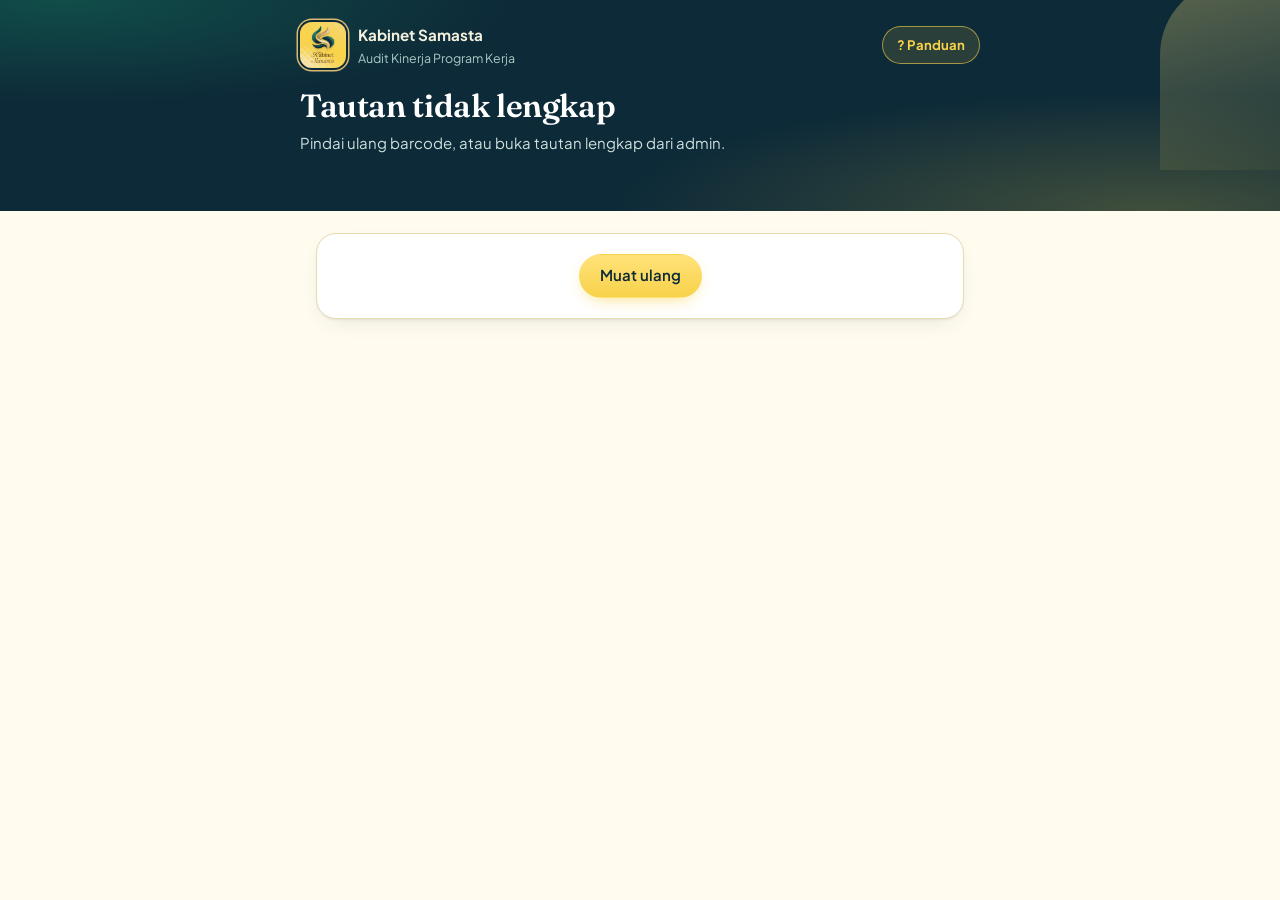
==== commit 1112349c: "Add files via upload" ====
--- a/isi.html
+++ b/isi.html
@@ -25,15 +25,23 @@
 @keyframes fade{from{opacity:0}}@keyframes sheet{from{transform:translateY(100%)}}
 .cfw{position:relative;width:84px;height:104px;margin:0 auto 18px}.cfw .ring{margin:0;animation:pop .6s backwards}.ring svg{width:44px;height:44px;fill:none;stroke:var(--n);stroke-width:5;stroke-linecap:round;stroke-linejoin:round;stroke-dasharray:50;stroke-dashoffset:50;animation:dr .5s .35s forwards}@keyframes dr{to{stroke-dashoffset:0}}
 .cfw s{position:absolute;left:50%;top:55%;width:8px;height:8px;border-radius:2px;opacity:0;animation:bst .9s .3s ease-out forwards}@keyframes bst{0%{opacity:1;transform:rotate(var(--a)) translateY(0)}100%{opacity:0;transform:rotate(var(--a)) translateY(calc(var(--d)*-1.7)) scale(.5)}}
+
+.pk{display:grid;gap:8px;margin-top:12px}.pkb{display:flex;align-items:center;gap:12px;width:100%;text-align:left;min-height:64px;padding:10px 14px;border:1.5px solid var(--bd);border-radius:18px;background:#fff;cursor:pointer}.pkb:hover,.pkb:focus-visible{border-color:var(--g);background:var(--sand)}
+.pkb i{flex:none;width:42px;height:50px;border-radius:999px 999px 10px 10px;background:linear-gradient(165deg,#fde37a,#f8d24a);display:grid;place-items:center;font:700 1rem var(--serif);font-style:normal;color:var(--n)}.pkb span{flex:1;min-width:0}.pkb b{display:block;font-family:var(--serif);line-height:1.25}.pkb small{display:block;color:var(--mu);font-size:.8rem}
+.pkb .b{margin-left:auto}.pks{margin-top:12px}.pcnt{font-size:.82rem;color:var(--mu);margin:10px 2px 0}
+.sy{border:1.5px solid var(--bd);border-radius:20px;background:#fff;padding:14px 16px;margin-bottom:10px;box-shadow:var(--sh)}.sy .sr{display:flex;gap:10px;align-items:center;justify-content:space-between}.sy .sr b{font-family:var(--serif)}.sy .ac2{display:flex;gap:8px;flex-wrap:wrap;margin-top:12px}.sy .ac2 .bt{flex:1;min-width:130px}
+.pcf{text-align:center}.pcf .nm{font:600 1.25rem var(--serif);background:var(--sand);border-radius:16px;padding:12px;margin:10px 0}.pcf ul{text-align:left;color:var(--mu);font-size:.9rem;padding-left:20px;margin:10px 0 16px}.pcf .row{display:flex;gap:10px}.pcf .row .bt{flex:1}
 </style></head><body>
 <header class="top"><div class="wrap"><div class="brand"><img src="logo.webp" alt="Kabinet Samasta"><div><b>Kabinet Samasta</b><small>Audit Kinerja Program Kerja</small></div><button class="gb" onclick="gloss()" aria-label="Buka panduan istilah">? Panduan</button></div><h1 id="jd">Memuat…</h1><p id="sb2"></p><p class="stl" id="stl"></p><div class="rail" id="rail"></div></div></header>
 <main id="m"></main><div class="bar" id="bar" hidden><div class="wrap"><button class="bt" id="bk">Kembali</button><button class="bt p" id="nx">Lanjut</button></div></div><div id="toast"></div>
 <script src="config.js"></script><script src="audit-api.js"></script>
 <script>
 const $=s=>document.querySelector(s),E=s=>String(s??'').replace(/[&<>"]/g,c=>({'&':'&amp;','<':'&lt;','>':'&gt;','"':'&quot;'}[c])),uid=()=>Math.random().toString(36).slice(2,8);
-const P=new URLSearchParams(location.hash.slice(1)),MID=P.get('m')||'',TKN=P.get('k')||'',SK='isi_'+MID;
-let INFO=null,ST=0,SID=null,D={},LIST=[];const STEPS=['Program','Tujuan & KPI','Hasil','Bukti'];
-try{LIST=JSON.parse(localStorage.getItem(SK+'_l'))||[]}catch(e){}
+const Q=new URLSearchParams(location.search),H=new URLSearchParams(location.hash.slice(1)),TKN=Q.get('k')||H.get('k')||'';
+let DEV='';try{DEV=localStorage.getItem('isi_dev')||'';if(!DEV){DEV=uid()+uid()+uid()+uid();localStorage.setItem('isi_dev',DEV)}}catch(e){DEV=uid()+uid()+uid()+uid()}
+let INFO=null,ST=0,MID='',MNAME='',BUL='',REV=false,SK='',D={},SAYA=[],DAFTAR=[];const STEPS=['Program','Tujuan & KPI','Hasil','Bukti'];
+const blnTxt=b=>{try{return new Date(b+'-01T00:00:00').toLocaleDateString('id-ID',{month:'long',year:'numeric'})}catch(e){return b}};
+const ini=n=>String(n).replace(/^kementerian\s+/i,'').split(/\s+/).filter(w=>!/^(dan|&|serta|dalam)$/i.test(w)).slice(0,2).map(w=>w[0]).join('').toUpperCase()||'K';
 function toast(m){const d=document.createElement('div');d.textContent=m;$('#toast').append(d);setTimeout(()=>d.remove(),3200)}
 const base=()=>({name:'',pic:'',date:'',period:'',type:'',status:'Berjalan',budget:'',obj:'',kr:'',kpis:[{n:'',u:'',t:'',r:'',w:100}],benef:'',outcome:'',evidence:''});
 const fl=(l,h,s)=>`<label class="fl"><span>${l}</span>${h}${s?`<small>${s}</small>`:''}</label>`;
@@ -48,26 +56,54 @@
 function gloss(){if($('#gls'))return;const d=document.createElement('div');d.id='gls';d.innerHTML='<div class="gsh"><div style="display:flex;align-items:center;gap:10px;margin-bottom:12px"><h2 style="margin:0;flex:1">Panduan istilah</h2><button class="bt s" onclick="glx()">Tutup</button></div><p class="hint" style="margin-bottom:12px">Ketuk istilah untuk melihat artinya.</p>'+GL.map(g=>'<details class="gd"><summary><span class="gi">i</span><b>'+g[0]+'</b></summary><p>'+g[1]+'</p></details>').join('')+'</div>';d.onclick=e=>{if(e.target==d)glx()};document.body.append(d);document.body.style.overflow='hidden'}
 function glx(){const d=$('#gls');if(d){d.remove();document.body.style.overflow=''}}
 function swap(){const m=$('#m');m.classList.remove('swap');void m.offsetWidth;m.classList.add('swap')}
+const ERR={lama:['Barcode bulan lalu','Barcode ini sudah diganti dengan yang baru. Pindai barcode bulan ini dari poster terbaru atau minta tautan baru kepada admin.'],
+tautan:['Barcode tidak dikenali','Barcode salah atau sudah diganti admin. Pindai ulang poster terbaru, atau hubungi admin.'],
+jaringan:['Server tidak terjangkau','Periksa koneksi internet lalu muat ulang halaman.'],
+perangkat:['Penyimpanan peramban terblokir','Buka tautan ini di Chrome atau Safari biasa (bukan mode samaran), lalu coba lagi.'],
+tunggu:['Terlalu banyak percobaan','Coba lagi beberapa menit lagi.']};
 async function init(){
-  if(!MID||!TKN)return fail('Tautan tidak lengkap','Pindai ulang barcode dari kementerianmu, atau minta tautan baru kepada admin.');
-  const r=await AUDIT.api('info',{mid:MID,tk:TKN});
-  if(!r.ok){if(AUDIT.uji())return fail('Server audit belum tersambung','Admin perlu mengisi AUDIT_ENDPOINT di config.js agar barcode bisa dipakai dari perangkat lain.');return fail(r.error=='jaringan'?'Server tidak terjangkau':'Barcode tidak berlaku',r.error=='jaringan'?'Periksa koneksi internet lalu muat ulang halaman.':r.error=='tunggu'?'Terlalu banyak percobaan. Coba lagi beberapa menit lagi.':'Barcode ini sudah diganti, atau admin belum membuka menu Barcode setelah menambah kementerian. Hubungi admin.')}
-  INFO=r;$('#jd').textContent=r.nama;home()}
-function fail(t,s){$('#jd').textContent=t;$('#sb2').textContent=s;$('#m').innerHTML='';$('#bar').hidden=true}
+  if(H.get('m')&&!Q.get('k'))return fail('Barcode lama sudah tidak berlaku','Sekarang semua kementerian memakai satu barcode bulanan. Pindai poster terbaru atau minta tautan baru kepada admin.');
+  if(!TKN)return fail('Tautan tidak lengkap','Pindai ulang barcode, atau buka tautan lengkap dari admin.');
+  await load()}
+async function load(){
+  const r=await AUDIT.api('buka',{tk:TKN,dev:DEV});
+  if(!r.ok){if(AUDIT.uji()&&r.error=='tautan')return fail('Server audit belum tersambung','Admin perlu mengisi sambungan server di config.js dan mengaktifkan barcode bulan ini agar bisa dipakai dari perangkat lain.');
+    const e=ERR[r.error]||['Server menolak ('+(r.error||'?')+')','Muat ulang halaman. Bila berulang, hubungi admin.'];return fail(e[0],e[1])}
+  INFO=r;BUL=r.bulan;SAYA=r.saya||[];DAFTAR=r.daftar||[];home()}
+function fail(t,s){$('#jd').textContent=t;$('#sb2').textContent=s;$('#stl').textContent='';$('#rail').innerHTML='';$('#m').innerHTML='<div class="cd" style="text-align:center"><button class="bt p" onclick="location.reload()">Muat ulang</button></div>';$('#bar').hidden=true}
 function rail(){$('#rail').innerHTML=STEPS.map((_,i)=>`<i class="${i<=ST?'d':''}"></i>`).join('');$('#stl').textContent=ST>=0&&ST<STEPS.length?'Langkah '+(ST+1)+' dari '+STEPS.length+' · '+STEPS[ST]:''}
-/* ---- beranda: daftar isian ---- */
-async function home(){ST=-1;rail();$('#bar').hidden=true;$('#sb2').textContent='Kepala: '+(INFO.kepala||'-')+(INFO.periode?' · Periode '+INFO.periode:'');
-  $('#m').innerHTML='<div class="hw"><div class="hs"><i>1</i><b>Isi informasi</b><span>Data program, angka KPI, dan bukti dalam 4 langkah singkat.</span></div><div class="hs"><i>2</i><b>Irjen menilai</b><span>Inspektorat Jenderal memeriksa bukti lalu memberi nilai.</span></div><div class="hs"><i>3</i><b>Pantau status</b><span>Buka barcode ini lagi untuk melihat status dan catatan Irjen.</span></div></div><details class="gd"><summary><span class="gi">✓</span><b>Siapkan dulu sebelum mengisi</b></summary><div class="gx">• Nama, tanggal, dan penanggung jawab kegiatan<br>• Angka target dan realisasi (dari daftar hadir, survei, atau laporan)<br>• Tautan LPJ, foto dokumentasi, atau daftar hadir</div></details><div class="cd" style="text-align:center"><h3>Tambah program kerja</h3><p class="hint">Isi satu program kerja per formulir, cukup informasi tanpa penilaian. Butuh sekitar 5 menit. Jawaban tersimpan otomatis sebagai draf.</p><button class="bt p" onclick="baru()">Isi program kerja baru</button></div><div id="ls"></div>';swap();
-  if(LIST.length){const r=await AUDIT.api('status',{mid:MID,tk:TKN,sids:LIST.map(x=>x.sid)});const S={};(r.data||[]).forEach(x=>S[x.sid]=x);
-    const lb={menunggu:['Menunggu audit',2],revisi:['Perlu revisi',3],sah:['Disahkan',0]};
-    $('#ls').innerHTML='<h3 style="margin:22px 0 10px">Isian yang sudah dikirim</h3>'+LIST.map(x=>{const s=S[x.sid]||{},a=lb[s.aud];return`<div class="cd" style="margin-bottom:10px"><div style="display:flex;gap:10px;justify-content:space-between;align-items:center"><b>${E(x.name)}</b>${a?`<span class="b f${a[1]}">${a[0]}</span>`:''}</div>${s.cat?`<div class="wn" style="margin-top:10px"><b>Catatan admin:</b> ${E(s.cat)}</div>`:''}${s.aud=='revisi'&&s.data?`<button class="bt s p" style="margin-top:10px" onclick="revisi('${x.sid}')">Perbaiki isian</button>`:''}</div>`}).join('');window._S=S}
-  const dr=localStorage.getItem(SK+'_d');if(dr)$('#m').insertAdjacentHTML('afterbegin','<div class="wn">Ada draf yang belum dikirim. <button class="bt s" onclick="baru(1)">Lanjutkan draf</button></div>')}
-function baru(lanjut){SID=null;D=base();if(lanjut){try{D=Object.assign(base(),JSON.parse(localStorage.getItem(SK+'_d')))}catch(e){}}form()}
-function revisi(sid){const s=(window._S||{})[sid];if(!s||!s.data)return;SID=sid;D=Object.assign(base(),s.data);form()}
+/* ---- beranda: pilih kementerian ---- */
+const LB={menunggu:['Menunggu audit',2],revisi:['Perlu revisi',3],sah:['Disahkan',0]};
+function home(){ST=-1;MID='';REV=false;rail();$('#bar').hidden=true;$('#jd').textContent='Isian Kinerja '+blnTxt(BUL);$('#sb2').textContent='Pilih kementerianmu, lalu isi informasi program kerja.';
+  const sy=SAYA.map((x,i)=>{const a=LB[x.aud];let b='',ac='';
+    if(x.st=='mengisi'){b='<span class="b f2">Sedang diisi</span>';ac=`<button class="bt s p" onclick="lanjut(${i})">Lanjutkan mengisi</button><button class="bt s" onclick="lepaskan(${i})">Lepas pilihan</button>`}
+    else if(x.st=='revisi'){b='<span class="b f3">Perlu revisi</span>';ac=`<button class="bt s p" onclick="lanjut(${i})">Perbaiki isian</button><button class="bt s" onclick="lepaskan(${i})">Lepas</button>`}
+    else{b=a?`<span class="b f${a[1]}">${a[0]}</span>`:'';ac=x.aud=='revisi'?`<button class="bt s p" onclick="rvs(${i})">Perbaiki isian</button>`:x.aud=='sah'?'<span class="hint">Isian disahkan dan terkunci.</span>':'<span class="hint">Terkirim. Menunggu Irjen memeriksa.</span>'}
+    return`<div class="sy"><div class="sr"><b>${E(x.nama)}</b>${b}</div>${x.cat?`<div class="wn" style="margin:10px 0 0"><b>Catatan admin:</b> ${E(x.cat)}</div>`:''}<div class="ac2">${ac}</div></div>`}).join('');
+  const pk=DAFTAR.length?`<div class="cd"><h3>Pilih kementerianmu</h3><p class="hint">Pilih dengan teliti. Setelah dipilih, kementerian ini <b>ditahan untuk perangkatmu selama 3 jam</b> dan hilang dari daftar orang lain. Tiap kementerian hanya bisa mengirim <b>satu isian per bulan</b>.</p>${DAFTAR.length>7?'<input class="pks" id="pq" type="search" placeholder="Cari nama kementerian…" aria-label="Cari kementerian" oninput="cari()">':''}<div class="pk" id="pk"></div><p class="pcnt" id="pc"></p></div>`
+    :`<div class="ok">${SAYA.length?'Tidak ada kementerian lain yang tersedia.':'Semua kementerian sudah memilih atau mengirim isian bulan ini.'}</div>`;
+  const hw=`<details class="gd" style="margin-top:14px"><summary><span class="gi">i</span><b>Cara kerjanya</b></summary><div class="hw" style="padding:0 12px 12px"><div class="hs"><i>1</i><b>Pilih kementerian</b><span>Satu kali per bulan. Yang sudah dipilih hilang dari daftar.</span></div><div class="hs"><i>2</i><b>Isi informasi</b><span>Data program, angka KPI, dan bukti dalam 4 langkah singkat.</span></div><div class="hs"><i>3</i><b>Irjen menilai</b><span>Buka barcode ini lagi untuk melihat status dan catatan Irjen.</span></div></div></details>`;
+  $('#m').innerHTML=`${sy?'<h3 style="margin:0 0 10px">Isian dari perangkat ini</h3>'+sy:''}${pk}<div style="text-align:center;margin-top:14px"><button class="bt s" onclick="load()">Muat ulang daftar</button></div>${hw}
+<details class="gd" style="margin-top:14px"><summary><span class="gi">✓</span><b>Siapkan dulu sebelum mengisi</b></summary><div class="gx">• Nama, tanggal, dan penanggung jawab kegiatan<br>• Angka target dan realisasi (dari daftar hadir, survei, atau laporan)<br>• Tautan LPJ, foto dokumentasi, atau daftar hadir</div></details>`;swap();cari()}
+function cari(){const q=($('#pq')||{value:''}).value.trim().toLowerCase(),l=DAFTAR.map((x,i)=>[x,i]).filter(([x])=>!q||(x.nama+' '+x.kepala).toLowerCase().includes(q)),e=$('#pk');if(!e)return;
+  e.innerHTML=l.map(([x,i])=>`<button class="pkb" onclick="ps(${i})"><i>${E(ini(x.nama))}</i><span><b>${E(x.nama)}</b>${x.kepala?`<small>${E(x.kepala)}</small>`:''}</span>${x.rv?'<span class="b f3" style="flex:none">Perlu revisi</span>':''}</button>`).join('')||'<p class="hint">Tidak ada kementerian yang cocok.</p>';
+  $('#pc').textContent=DAFTAR.length+' kementerian tersedia'}
+function sheet(h){glx();const d=document.createElement('div');d.id='gls';d.innerHTML='<div class="gsh">'+h+'</div>';d.onclick=e=>{if(e.target==d)glx()};document.body.append(d);document.body.style.overflow='hidden'}
+function ps(i){const x=DAFTAR[i];if(!x)return;sheet(`<div class="pcf"><h2>Mengisi untuk kementerian ini?</h2><div class="nm">${E(x.nama)}</div><ul><li>Setelah dipilih, kementerian ini hilang dari daftar perangkat lain.</li><li>Kamu punya waktu <b>3 jam</b> untuk mengirim. Draf tersimpan otomatis di perangkatmu.</li><li>Hanya <b>satu isian per bulan</b>. Salah pilih? Pakai "Lepas pilihan" sebelum mengirim.</li></ul><div class="row"><button class="bt" onclick="glx()">Batal</button><button class="bt p" id="pyes" onclick="pyes(${i})">Ya, ini kementerian saya</button></div></div>`)}
+async function pyes(i){const x=DAFTAR[i],b=$('#pyes');if(!x||!b)return;b.disabled=true;b.textContent='Memproses…';
+  const r=await AUDIT.api('pilih',{tk:TKN,dev:DEV,mid:x.id});glx();
+  if(!r.ok){toast(r.error=='terpakai'||r.error=='sudah'?'Kementerian ini baru saja dipilih atau sudah mengirim isian.':r.error=='batas'?'Kamu sudah menahan 3 kementerian. Kirim atau lepas salah satu dulu.':r.error=='jaringan'?'Koneksi gagal. Coba lagi.':'Gagal memilih ('+(r.error||'?')+')');return load()}
+  await load();const k=SAYA.findIndex(y=>y.id==x.id);if(k>=0)lanjut(k)}
+function lanjut(i){const x=SAYA[i];if(!x)return;MID=x.id;MNAME=x.nama;SK='isi_'+BUL+'_'+MID;REV=x.st=='revisi'&&!!x.data;D=base();
+  if(REV)D=Object.assign(base(),x.data);else{try{D=Object.assign(base(),JSON.parse(localStorage.getItem(SK+'_d')))}catch(e){}}form()}
+async function rvs(i){const x=SAYA[i];if(!x)return;const r=await AUDIT.api('pilih',{tk:TKN,dev:DEV,mid:x.id});if(!r.ok){toast(r.error=='terpakai'?'Kementerian ini sedang dibuka perangkat lain.':'Gagal membuka isian ('+(r.error||'?')+')');return load()}
+  await load();const k=SAYA.findIndex(y=>y.id==x.id);if(k>=0&&SAYA[k].data)lanjut(k);else toast('Isian belum bisa dibuka. Coba lagi.')}
+async function lepaskan(i){const x=SAYA[i];if(!x||!confirm('Lepas pilihan '+x.nama+'? Kementerian ini muncul lagi di daftar. Draf di perangkatmu tetap tersimpan.'))return;
+  const r=await AUDIT.api('batal',{tk:TKN,dev:DEV,mid:x.id});if(!r.ok)toast('Gagal melepas ('+(r.error||'?')+')');load()}
 /* ---- formulir bertahap ---- */
-function form(){ST=0;$('#bar').hidden=false;$('#sb2').textContent=SID?'Perbaiki isian sesuai catatan admin':'Isi informasi sesuai kenyataan. Penilaian dilakukan oleh Inspektorat Jenderal.';draw()}
+function form(){ST=0;$('#bar').hidden=false;$('#jd').textContent=MNAME;$('#sb2').textContent=(REV?'Perbaiki isian sesuai catatan admin · ':'')+'Isian bulan '+blnTxt(BUL)+'. Isi apa adanya; penilaian dilakukan oleh Inspektorat Jenderal.';draw()}
 function draw(){rail();const s=ST,h=[];
-  if(s==0)h.push(fl('Nama program kerja *',inp('name'),'Nama kegiatannya, contoh: Seminar Literasi Digital.'),fl('Penanggung jawab *',inp('pic'),'Orang yang bertanggung jawab atas kegiatan ini.'),fl('Tanggal pelaksanaan *',inp('date','date'),'Tanggal kegiatan dilaksanakan (atau mulai dilaksanakan).'),fl('Periode (bulan)',inp('period','month')),fl('Jenis program kerja',inp('type','text','placeholder="Contoh: Seminar, Pengabdian, Advokasi"')),fl('Status *',`<select data-k="status">${['Selesai','Berjalan','Belum dimulai','Tidak terlaksana','Dibatalkan'].map(x=>`<option ${D.status==x?'selected':''}>${x}</option>`).join('')}</select>`,'Selesai: sudah terlaksana. Berjalan: sedang berlangsung. Belum dimulai: masih rencana. Tidak terlaksana atau Dibatalkan: tidak jadi dilaksanakan.'),fl('Anggaran terpakai (Rp)',inp('budget','number','min=0 inputmode="numeric"'),'Uang yang benar-benar terpakai, dalam rupiah. Kosongkan bila tanpa biaya.'));
+  if(s==0)h.push(fl('Nama program kerja *',inp('name'),'Nama kegiatannya, contoh: Seminar Literasi Digital.'),fl('Penanggung jawab *',inp('pic'),'Orang yang bertanggung jawab atas kegiatan ini.'),fl('Tanggal pelaksanaan *',inp('date','date'),'Tanggal kegiatan dilaksanakan (atau mulai dilaksanakan).'),fl('Jenis program kerja',inp('type','text','placeholder="Contoh: Seminar, Pengabdian, Advokasi"')),fl('Status *',`<select data-k="status">${['Selesai','Berjalan','Belum dimulai','Tidak terlaksana','Dibatalkan'].map(x=>`<option ${D.status==x?'selected':''}>${x}</option>`).join('')}</select>`,'Selesai: sudah terlaksana. Berjalan: sedang berlangsung. Belum dimulai: masih rencana. Tidak terlaksana atau Dibatalkan: tidak jadi dilaksanakan.'),fl('Anggaran terpakai (Rp)',inp('budget','number','min=0 inputmode="numeric"'),'Uang yang benar-benar terpakai, dalam rupiah. Kosongkan bila tanpa biaya.'));
   if(s==1)h.push(fl('Tujuan program (Objective) *',inp('obj','text','placeholder="Contoh: Meningkatkan keterlibatan mahasiswa"'),'Tujuan besar program: apa yang ingin diubah atau dicapai.'),fl('Hasil kunci (Key Result)',inp('kr'),'Hasil terukur penanda tujuan tercapai. Contoh: 500 mahasiswa mengikuti pelatihan.'),'<h3 style="margin-top:18px">Indikator keberhasilan (KPI)</h3><p class="hint">KPI adalah angka pengukur keberhasilan. Isi <b>target</b> (rencana) dan <b>realisasi</b> (kenyataan). Total bobot semua KPI harus 100%.</p><div id="kl">'+D.kpis.map(kpi).join('')+'</div><button class="bt s" onclick="addK()">Tambah KPI</button><p id="kw" style="margin-top:8px"></p>');
   if(s==2)h.push('<p class="hint">Cukup isi informasi apa adanya. Penilaian dilakukan oleh Inspektorat Jenderal.</p>',fl('Jumlah penerima manfaat',inp('benef','number','min=0 inputmode="numeric"'),'Jumlah orang yang merasakan manfaat langsung, misalnya jumlah peserta.'),fl('Hasil dan dampak yang terjadi','<textarea data-k="outcome" placeholder="Ceritakan apa yang berhasil dicapai dan perubahan yang dirasakan penerima manfaat">'+E(D.outcome)+'</textarea>'));
   if(s==3)h.push(fl('Bukti pendukung','<textarea data-k="evidence" placeholder="Satu tautan atau nama dokumen per baris&#10;LPJ: https://…&#10;Dokumentasi: https://…">'+E(D.evidence)+'</textarea>','Wajib bila status Selesai atau Berjalan.'),'<div class="cd sum" id="rv"></div>');
@@ -80,19 +116,19 @@
 function star(n){D.sat=n;document.querySelectorAll('.stk button').forEach((b,i)=>b.classList.toggle('on',i<n))}
 function grab(){document.querySelectorAll('[data-k]').forEach(e=>{D[e.dataset.k]=e.type=='range'||e.type=='number'&&['okr','time','qual','adm','impact'].includes(e.dataset.k)?+e.value:e.value.trim?e.value.trim():e.value});
   if(document.querySelector('.kc'))D.kpis=[...document.querySelectorAll('.kc')].map(r=>({n:r.querySelector('.kn').value.trim(),u:r.querySelector('.ku').value.trim(),t:r.querySelector('.kt').value,r:r.querySelector('.kv').value,w:r.querySelector('.kw').value}));
-  try{if(!SID)localStorage.setItem(SK+'_d',JSON.stringify(D))}catch(e){}}
+  try{if(!REV&&SK)localStorage.setItem(SK+'_d',JSON.stringify(D))}catch(e){}}
 function check(s){const e=[];
   if(s==0){if(!D.name)e.push('Nama program kerja wajib diisi.');if(!D.pic)e.push('Penanggung jawab wajib diisi.');if(!D.date)e.push('Tanggal pelaksanaan wajib diisi.')}
   if(s==1){if(!D.obj)e.push('Tujuan program wajib diisi.');const k=D.kpis;if(!k.length)e.push('Tambahkan minimal satu KPI.');k.forEach((x,i)=>{if(!x.n||x.t===''||x.r===''||x.w==='')e.push('KPI '+(i+1)+': nama, target, realisasi, dan bobot wajib diisi.');else if(!(+x.t>0))e.push('KPI '+(i+1)+': target harus lebih dari 0.')});if(k.reduce((a,x)=>a+(+x.w||0),0)!=100)e.push('Total bobot KPI harus tepat 100%.')}
   if(s==3&&['Selesai','Berjalan'].includes(D.status)&&!D.evidence)e.push('Status '+D.status+' wajib menyertakan bukti (tautan atau nama dokumen).');return e}
 function review(){$('#rv').innerHTML=`<h3>Periksa sebelum mengirim</h3>${[['Program',D.name],['Penanggung jawab',D.pic],['Status',D.status],['KPI',D.kpis.length+' indikator'],['Penerima manfaat',D.benef||0]].map(([a,b])=>`<p><span>${a}</span><b>${E(b)}</b></p>`).join('')}`}
-$('#bk').onclick=()=>{grab();if(ST==0){if(confirm('Keluar dari formulir? Draf tetap tersimpan.'))home()}else{ST--;draw()}};
+$('#bk').onclick=()=>{grab();if(ST==0){if(confirm('Keluar dari formulir? Draf tetap tersimpan, kementerianmu tetap ditahan sampai waktunya habis.'))load()}else{ST--;draw()}};
 $('#nx').onclick=async()=>{grab();const e=check(ST);if(e.length)return $('#er').innerHTML=e.map(x=>'• '+E(x)).join('<br>');
   if(ST<3){ST++;return draw()}
   const b=$('#nx');b.disabled=true;b.textContent='Mengirim…';
-  const r=await AUDIT.api('kirim',{mid:MID,tk:TKN,sid:SID,data:Object.assign({},D,{kpis:D.kpis.map(k=>({n:k.n,u:k.u,t:+k.t,r:+k.r,w:+k.w}))})});b.disabled=false;
-  if(!r.ok){b.textContent='Kirim isian';return $('#er').textContent=r.error=='jaringan'?'Koneksi gagal. Isian belum terkirim, coba lagi.':r.error=='terkunci'?'Isian ini sudah disahkan dan tidak bisa diubah.':'Isian ditolak server ('+r.error+'). Periksa data lalu coba lagi.'}
-  if(!LIST.some(x=>x.sid==r.sid))LIST.unshift({sid:r.sid,name:D.name});try{localStorage.setItem(SK+'_l',JSON.stringify(LIST));if(!SID)localStorage.removeItem(SK+'_d')}catch(e){}
-  $('#bar').hidden=true;ST=5;rail();$('#sb2').textContent='';$('#m').innerHTML=`<div class="cd" style="text-align:center"><div class="cfw"><div class="ring"><svg viewBox="0 0 52 52"><path d="M14 27l8 8 16-17"/></svg></div>${Array.from({length:14},(_,i)=>`<s style="--a:${i*26}deg;--d:${48+i%3*16}px;background:${['#f8d24a','#14705a','#e8742a'][i%3]}"></s>`).join('')}</div><h2>Isian terkirim</h2><p>Terima kasih. Inspektorat Jenderal akan memeriksa dan menilai isian <b>${E(D.name)}</b>. Buka kembali barcode ini untuk melihat status audit atau catatan revisi.</p><button class="bt p" onclick="home()">Kembali ke beranda</button></div>`};
+  const r=await AUDIT.api('kirim',{tk:TKN,dev:DEV,mid:MID,data:Object.assign({},D,{period:BUL,kpis:D.kpis.map(k=>({n:k.n,u:k.u,t:+k.t,r:+k.r,w:+k.w}))})});b.disabled=false;
+  if(!r.ok){b.textContent='Kirim isian';return $('#er').textContent=r.error=='jaringan'?'Koneksi gagal. Isian belum terkirim, coba lagi.':r.error=='sudah'?'Kementerian ini sudah mengirim isian bulan ini dan tidak bisa mengirim lagi.':r.error=='terpakai'?'Pilihan kementerian ini sudah dipakai perangkat lain (waktu tahan habis). Kembali ke beranda lalu pilih ulang.':r.error=='lama'?'Barcode bulan ini sudah diganti. Draf aman di perangkat ini; pindai barcode terbaru.':'Isian ditolak server ('+r.error+'). Periksa data lalu coba lagi.'}
+  try{localStorage.removeItem(SK+'_d')}catch(e){}
+  const nm=MNAME,jd=D.name;$('#bar').hidden=true;ST=5;rail();$('#jd').textContent='Isian terkirim';$('#sb2').textContent=nm;$('#m').innerHTML=`<div class="cd" style="text-align:center"><div class="cfw"><div class="ring"><svg viewBox="0 0 52 52"><path d="M14 27l8 8 16-17"/></svg></div>${Array.from({length:14},(_,i)=>`<s style="--a:${i*26}deg;--d:${48+i%3*16}px;background:${['#f8d24a','#14705a','#e8742a'][i%3]}"></s>`).join('')}</div><h2>Isian terkirim</h2><p>Terima kasih. Inspektorat Jenderal akan memeriksa dan menilai isian <b>${E(jd)}</b> milik <b>${E(nm)}</b>. Kementerian ini tidak muncul lagi di daftar bulan ini. Buka kembali barcode ini untuk melihat status audit atau catatan revisi.</p><button class="bt p" onclick="load()">Kembali ke beranda</button></div>`};
 init();
 </script></body></html>
--- a/tema.css
+++ b/tema.css
@@ -75,3 +75,29 @@
 .gs>.cd{animation:pop .5s backwards}.gs>.cd:nth-child(2){animation-delay:.05s}.gs>.cd:nth-child(3){animation-delay:.1s}.gs>.cd:nth-child(4){animation-delay:.15s}.gs>.cd:nth-child(5){animation-delay:.2s}.gs>.cd:nth-child(n+6){animation-delay:.25s}
 .tk i{animation:grow .8s cubic-bezier(.2,.8,.2,1) backwards}@keyframes grow{from{width:0!important}}
 @media(prefers-reduced-motion:reduce){*,*::before,*::after{animation:none!important;transition:none!important}}
+
+/* ===== perbaikan simetri & anti-meluber (HP dan desktop) ===== */
+html,body{overflow-x:clip;max-width:100%}
+@media(max-width:820px){.app{grid-template-columns:minmax(0,1fr)}}
+/* kartu KPI: angka selalu muat di dalam kartu, ukuran menyesuaikan panjang teks */
+.gs>.cd{container-type:inline-size;justify-content:flex-start;gap:4px;padding:18px 20px;min-width:0}
+.kp b{white-space:nowrap;font-size:clamp(1rem,calc(100cqi/(var(--l,4)*.64)),1.9rem)}
+.kp span{display:block;line-height:1.35;overflow-wrap:anywhere}
+@media(max-width:560px){.kp span{min-height:2.7em}.gs{gap:12px}.gs>.cd{padding:16px}}
+/* bilah atas: tombol menu bulat, sejajar tinggi dengan kolom cari */
+.tb{gap:12px}.tb button{flex:none;width:46px;height:46px;min-height:46px;padding:0;border-radius:50%;font-size:1.1rem;line-height:1}
+.tb input{flex:1;min-width:0;text-overflow:ellipsis}input::placeholder{text-overflow:ellipsis;opacity:.7}
+/* filter: teks pilihan tidak terpotong kasar */
+.fb select{text-overflow:ellipsis;padding-right:30px}
+@media(max-width:820px){.fb select{padding:8px 28px 8px 14px;font-size:.88rem}}
+/* donut: rata tengah, ukuran seragam */
+.dn{justify-content:center;gap:20px}.dn svg{flex:none}.dn ul{display:grid;gap:6px}
+/* grafik radar tidak menyisakan ruang kosong */
+.rd{max-width:280px}
+/* tinggi kartu dalam satu baris sama rata */
+.gr>.cd{min-width:0}
+.kp b{display:flex;align-items:center;min-height:2.1rem}
+@media(max-width:820px){.fb select{padding:8px 24px 8px 12px;font-size:.82rem;background-position:right 8px center}}
+
+/* barcode bulanan: daftar status kementerian */
+.stl2{display:grid;gap:8px;margin-top:10px}.stl2 .r{display:flex;flex-wrap:wrap;align-items:center;gap:6px 10px;padding:10px 14px;border:1px solid var(--bd);border-radius:16px;background:#fff}.stl2 .r>b{flex:1 1 100%;font-family:var(--serif);line-height:1.3}.stl2 .r .bt{margin-left:auto}
